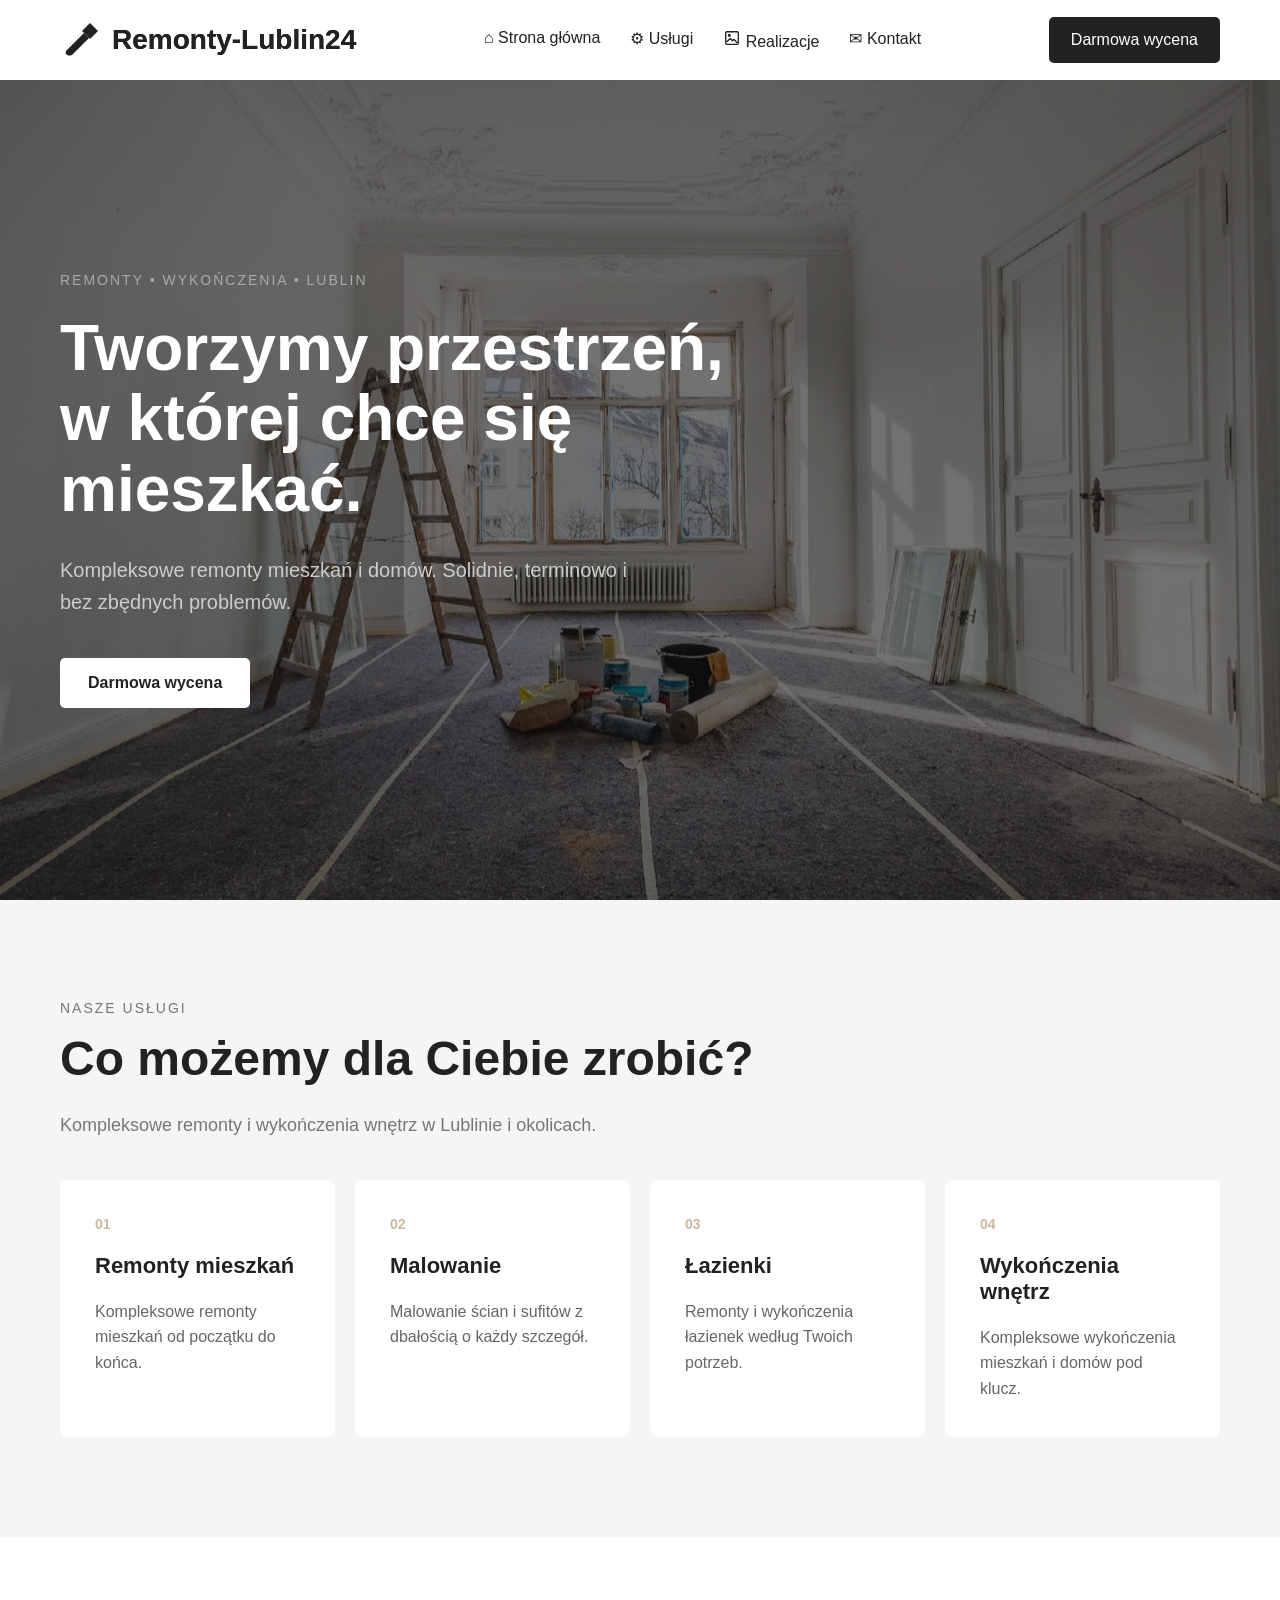
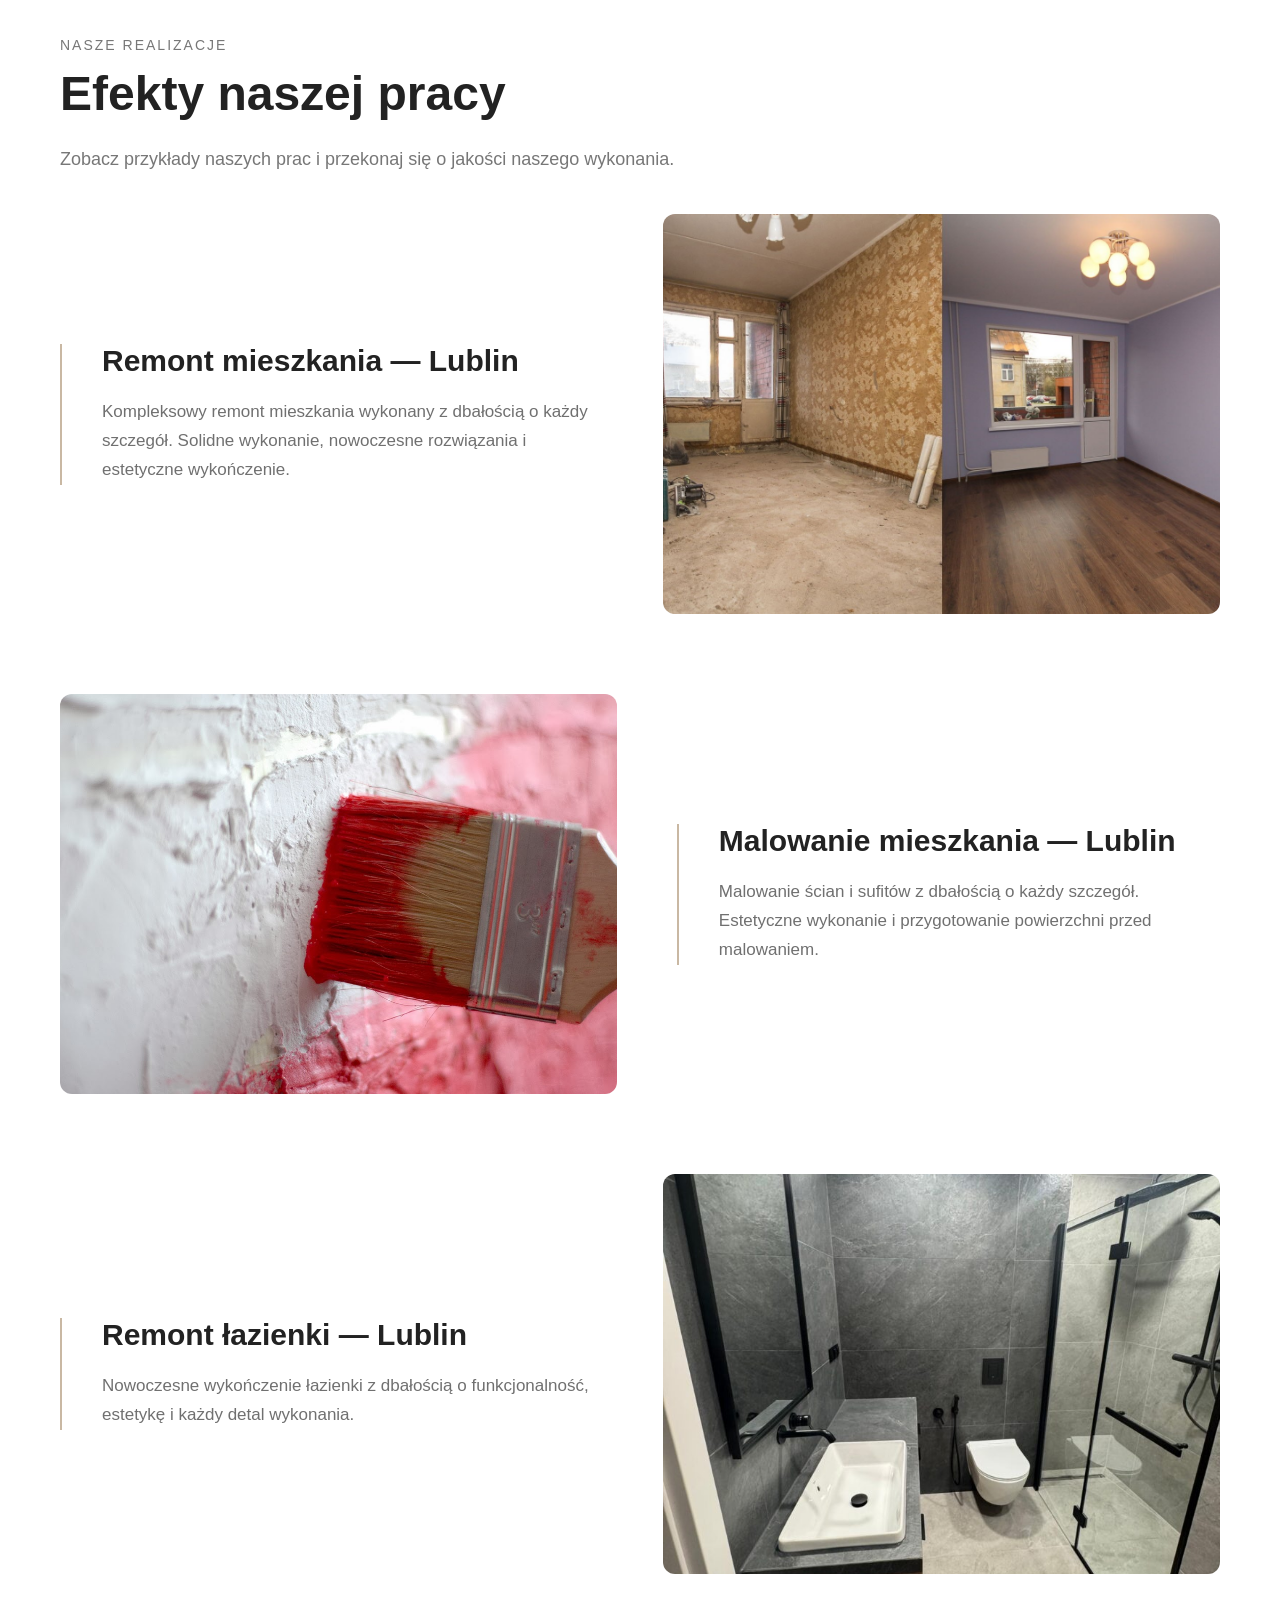
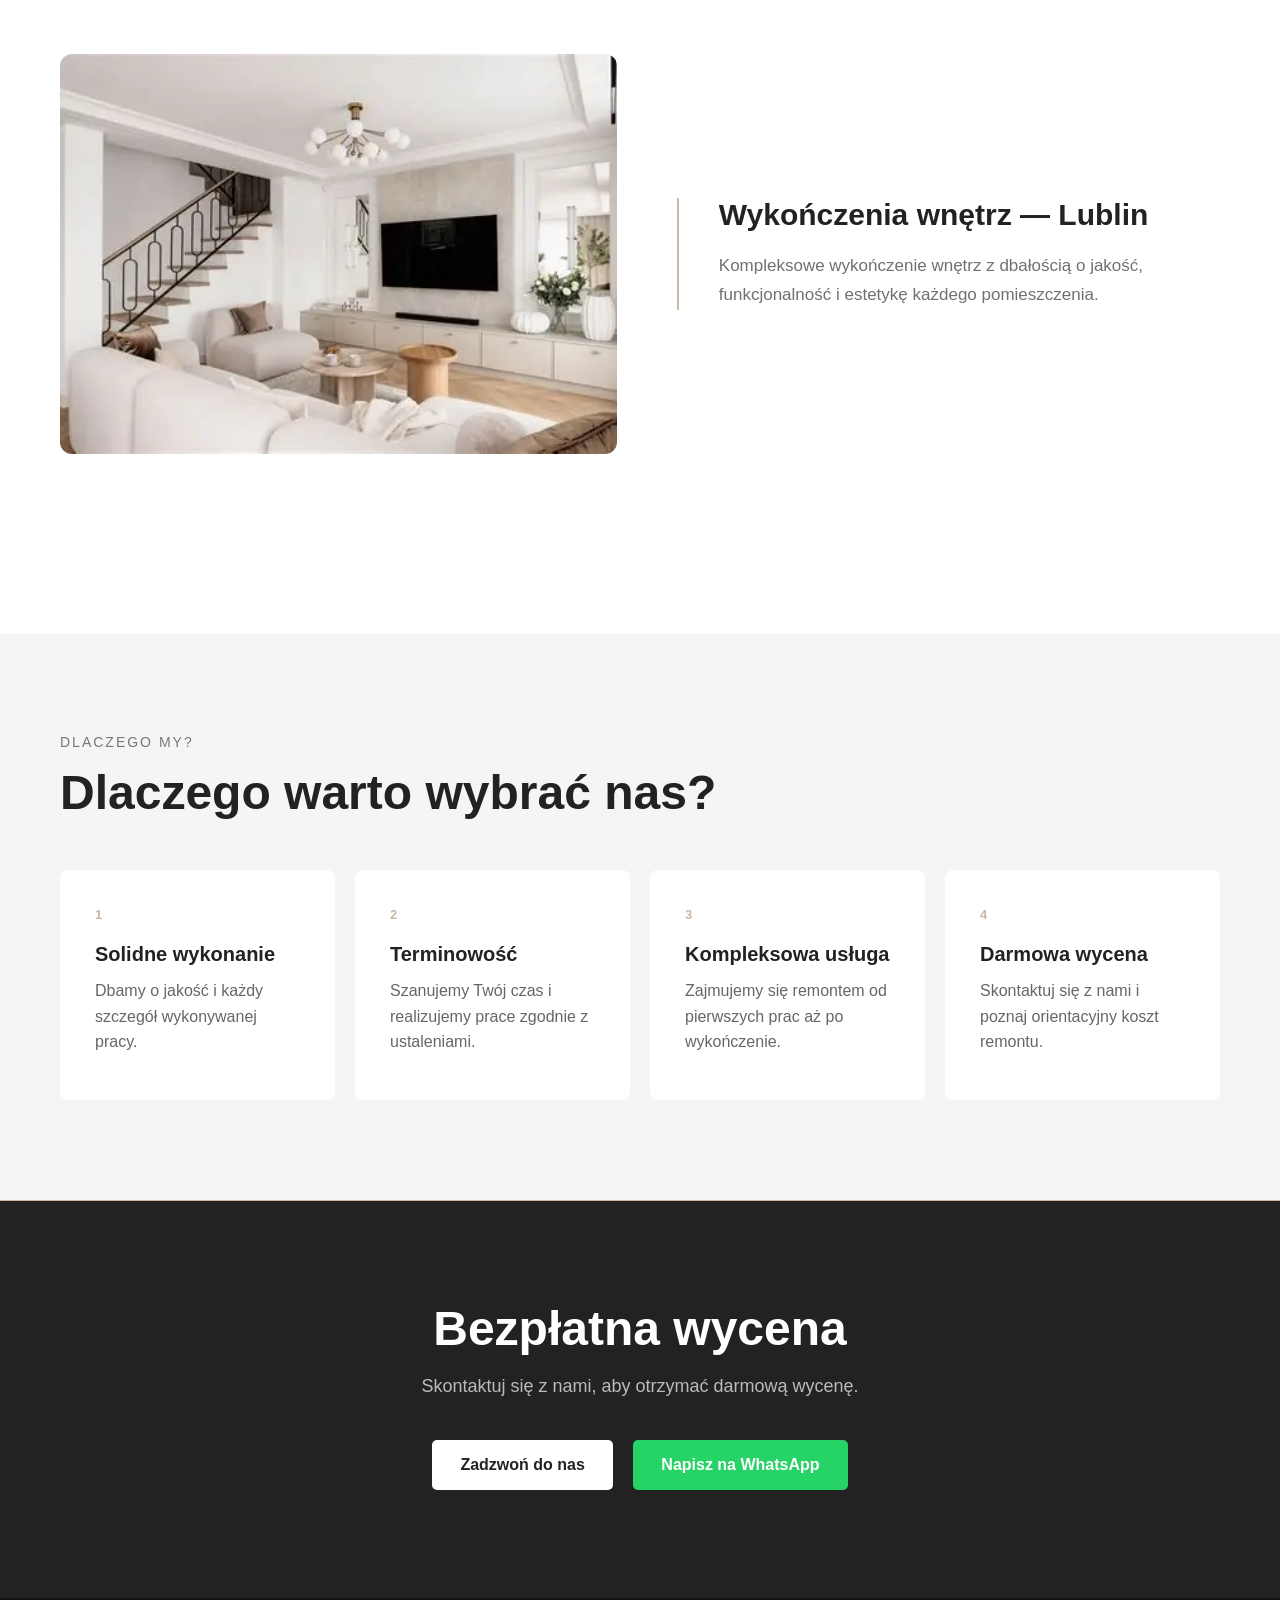
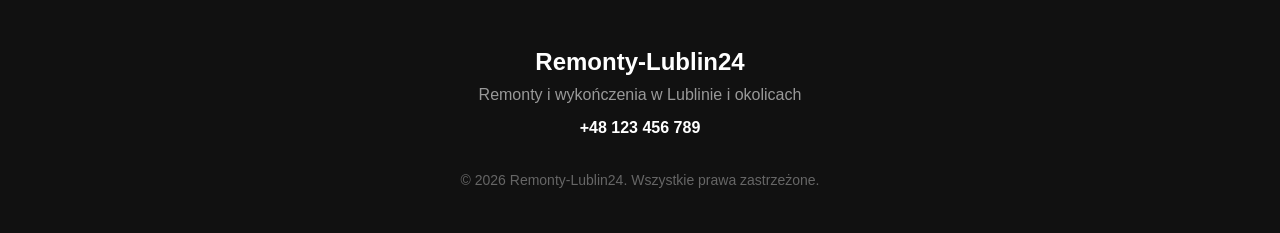
==== index.html @ 1bf41641 "Add files via upload" ====
<!DOCTYPE html>
<html lang="pl">
<head>
    <meta charset="UTF-8">
    <meta name="viewport" content="width=device-width, initial-scale=1.0">

    <title>Remonty-Lublin24 — Remonty i wykończenia w Lublinie</title>
    <link rel="stylesheet" href="style.css">
</head>

<body>

<header>
    <div class="logo">
    <span class="logo-icon">
    <div class="logo">
    <span class="logo-icon">
        <svg width="42" height="42" viewBox="0 0 42 42" fill="#222" aria-hidden="true">
            <path d="M8 30L24 14L29 19L13 35C11 37 8 37 6 35C5 34 6 31 8 30Z"/>
            <path d="M22 12L27 7C28 6 30 6 31 7L35 11C36 12 36 14 35 15L30 20L22 12Z"/>
            <path d="M27 7L35 15L38 12L30 4L27 7Z"/>
        </svg>
    </span>
    Remonty-Lublin24
</div>
    </span>
    Remonty-Lublin24
</div>

    <nav>
    <a href="#">
        <span>⌂</span>
        Strona główna
    </a>

    <a href="#uslugi">
        <span>⚙</span>
        Usługi
    </a>

    <a href="#realizacje">
        <span>
            <svg width="18" height="18" viewBox="0 0 20 20" fill="none" aria-hidden="true">
                <rect x="3" y="3" width="14" height="14" rx="1.5" stroke="#222" stroke-width="1.5"/>
                <circle cx="7" cy="7" r="1" stroke="#222" stroke-width="1.5"/>
                <path d="M4.5 14L8 10.5L10.5 13L12 11.5L15.5 15"
                    stroke="#222"
                    stroke-width="1.5"
                    stroke-linecap="round"
                    stroke-linejoin="round"/>
            </svg>
        </span>
        Realizacje
    </a>

    <a href="#kontakt">
        <span>✉</span>
        Kontakt
    </a>
</nav>

    <a href="#kontakt" class="button">Darmowa wycena</a>
</header>


<section class="hero">

    <div class="hero-content">

        <p class="hero-small">
            REMONTY • WYKOŃCZENIA • LUBLIN
        </p>

        <h1>
            Tworzymy przestrzeń,<br>
            w której chce się mieszkać.
        </h1>

        <p class="hero-text">
            Kompleksowe remonty mieszkań i domów.
            Solidnie, terminowo i bez zbędnych problemów.
        </p>

        <a href="#kontakt" class="hero-button">
            Darmowa wycena
        </a>

    </div>

</section>


<section id="uslugi">

    <p class="section-label">NASZE USŁUGI</p>

    <h2>Co możemy dla Ciebie zrobić?</h2>

    <p class="services-intro">
        Kompleksowe remonty i wykończenia wnętrz w Lublinie i okolicach.
    </p>

    <div class="services-grid">

        <div class="service-card">
            <span class="service-number">01</span>
            <h3>Remonty mieszkań</h3>
            <p>Kompleksowe remonty mieszkań od początku do końca.</p>
        </div>

        <div class="service-card">
    <span class="service-number">02</span>
    <h3>Malowanie</h3>
    <p>Malowanie ścian i sufitów z dbałością o każdy szczegół.</p>
</div>

        <div class="service-card">
            <span class="service-number">03</span>
            <h3>Łazienki</h3>
            <p>Remonty i wykończenia łazienek według Twoich potrzeb.</p>
        </div>

        <div class="service-card">
            <span class="service-number">04</span>
            <h3>Wykończenia wnętrz</h3>
            <p>Kompleksowe wykończenia mieszkań i domów pod klucz.</p>
        </div>

    </div>

</section>


<section id="realizacje">

    <p class="section-label">NASZE REALIZACJE</p>
    <h2>Efekty naszej pracy</h2>

    <p class="realizacje-intro">
        Zobacz przykłady naszych prac i przekonaj się o jakości naszego wykonania.
    </p>


   <div class="realizacja-item">

    <div class="realizacja-info">
        <h3>Remont mieszkania — Lublin</h3>
        <p>
            Kompleksowy remont mieszkania wykonany z dbałością o każdy szczegół.
            Solidne wykonanie, nowoczesne rozwiązania i estetyczne wykończenie.
        </p>
    </div>

    <img src="realizacja1.jpg" alt="Remont mieszkania">

</div>

<div class="realizacja-item">

    <div class="realizacja-info">
        <h3>Malowanie mieszkania — Lublin</h3>
        <p>
            Malowanie ścian i sufitów z dbałością o każdy szczegół.
            Estetyczne wykonanie i przygotowanie powierzchni przed malowaniem.
        </p>
    </div>

    <img src="malowanie.jpg" alt="Malowanie — Lublin">

</div>

    <div class="realizacja-item">

        <div class="realizacja-info">

            <h3>Remont łazienki — Lublin</h3>

            <p>
                Nowoczesne wykończenie łazienki z dbałością o funkcjonalność,
                estetykę i każdy detal wykonania.
            </p>

        </div>

        <img src="wanna.jpg" alt="Remont łazienki">

    </div>
    <div class="realizacja-item">

    <img src="wnetrz.jpg" alt="Wykończenie wnętrza">

    <div class="realizacja-info">

        <h3>Wykończenia wnętrz — Lublin</h3>

        <p>
            Kompleksowe wykończenie wnętrz z dbałością o jakość,
            funkcjonalność i estetykę każdego pomieszczenia.
        </p>

    </div>

</div>

</section>


<section id="dlaczego">

    <p class="section-label">DLACZEGO MY?</p>

    <h2>Dlaczego warto wybrać nas?</h2>

    <div class="why-grid">

        <div class="why-card">
            <span>1</span>
            <h3>Solidne wykonanie</h3>
            <p>Dbamy o jakość i każdy szczegół wykonywanej pracy.</p>
        </div>

        <div class="why-card">
            <span>2</span>
            <h3>Terminowość</h3>
            <p>Szanujemy Twój czas i realizujemy prace zgodnie z ustaleniami.</p>
        </div>

        <div class="why-card">
            <span>3</span>
            <h3>Kompleksowa usługa</h3>
            <p>Zajmujemy się remontem od pierwszych prac aż po wykończenie.</p>
        </div>

        <div class="why-card">
            <span>4</span>
            <h3>Darmowa wycena</h3>
            <p>Skontaktuj się z nami i poznaj orientacyjny koszt remontu.</p>
        </div>

    </div>

</section>


<section id="kontakt">

    <h2>Bezpłatna wycena</h2>

    <p>
        Skontaktuj się z nami, aby otrzymać darmową wycenę.
    </p>

    <a href="tel:+48123456789">
        Zadzwoń do nas
    </a>

    <a href="https://wa.me/48123456789" target="_blank">
        Napisz na WhatsApp
    </a>

</section>


<footer>

    <div class="footer-logo">Remonty-Lublin24</div>

    <p>Remonty i wykończenia w Lublinie i okolicach</p>

    <a href="tel:+48123456789">
        +48 123 456 789
    </a>

    <p class="footer-copy">
        © 2026 Remonty-Lublin24. Wszystkie prawa zastrzeżone.
    </p>

</footer>

</body>
</html>
---- style.css ----
* {
    margin: 0;
    padding: 0;
    box-sizing: border-box;
}

body {
    font-family: Arial, sans-serif;
    background-color: #f5f5f5;
    color: #222;
}

header {
    height: 80px;
    background-color: #ffffff;
    display: flex;
    align-items: center;
    justify-content: space-between;
    padding: 0 60px;
}

.logo {
    font-size: 28px;
    font-weight: bold;
}

nav {
    display: flex;
    gap: 30px;
}

nav a {
    text-decoration: none;
    color: #222;
    font-size: 16px;
}

.button {
    background-color: #222;
    color: white;
    padding: 14px 22px;
    text-decoration: none;
    border-radius: 5px;
}
.hero {
    min-height: calc(100vh - 80px);
    display: flex;
    align-items: center;
    padding: 80px 60px;
    color: white;

    background-image: linear-gradient(
        rgba(0, 0, 0, 0.55),
        rgba(0, 0, 0, 0.55)
    ), url("hero.jpg");

    background-size: cover;
    background-position: center;

}

.hero-content {
    max-width: 800px;
}

.hero-small {
    font-size: 14px;
    letter-spacing: 2px;
    margin-bottom: 25px;
    color: #aaa;
}

.hero h1 {
    font-size: 64px;
    line-height: 1.1;
    margin-bottom: 30px;
}

.hero-text {
    font-size: 20px;
    line-height: 1.6;
    color: #ccc;
    max-width: 600px;
    margin-bottom: 40px;
}

.hero-button {
    display: inline-block;
    background-color: white;
    color: #222;
    padding: 16px 28px;
    text-decoration: none;
    font-weight: bold;
    border-radius: 5px;
}
.services {
    padding: 100px 60px;
    background-color: #f5f5f5;
}

.section-title {
    max-width: 700px;
    margin-bottom: 50px;
}

.section-title p {
    font-size: 14px;
    letter-spacing: 2px;
    margin-bottom: 15px;
    color: #777;
}

.section-title h2 {
    font-size: 48px;
    margin: 0;
    color: #222;
}


.services-grid {
    display: grid;
    grid-template-columns: repeat(4, 1fr);
    gap: 20px;
}

.service-card {
    background-color: white;
    padding: 35px;
    min-height: 230px;
    border-radius: 8px;
}

.service-card h3 {
    font-size: 22px;
    margin-bottom: 20px;
}

.service-card p {
    color: #666;
    line-height: 1.6;
}
.service-card {
    transition: 0.3s;
}

.service-card:hover {
    transform: translateY(-8px);
    box-shadow: 0 15px 30px rgba(0, 0, 0, 0.12);
}

#realizacje {
    padding: 100px 60px;
    background-color: #ffffff;
}

#realizacje h2 {
    font-size: 48px;
    line-height: 1.1;
    margin-bottom: 25px;
}

#realizacje .section-label {
    margin-bottom: 15px;
}

.realizacje-intro {
    font-size: 18px;
    line-height: 1.6;
    color: #777;
    max-width: 650px;
    margin-bottom: 40px;
}

.realizacja-item {
    display: flex;
    align-items: center;
    gap: 60px;
    margin-bottom: 80px;
}

.realizacja-item img {
    width: 48%;
    height: 400px;
    object-fit: cover;
    border-radius: 12px;
    flex-shrink: 0;
}

.realizacja-info {
    flex: 1;
    border-left: 2px solid #c9b8a3;
    padding-left: 40px;
}

.realizacja-info h3 {
    color: #222;
    font-size: 30px;
    margin-bottom: 20px;
}

.realizacja-info p {
    color: #707070;
    font-size: 17px;
    line-height: 1.7;
}

.realizacja-item img {
    transition: 0.4s;
}

.realizacja-item img:hover {
    transform: scale(1.02);
}
.realizacja-item:nth-of-type(2) {
    flex-direction: row-reverse;
}

@media (max-width: 768px) {

    #realizacje {
        padding: 60px 25px;
    }

    .realizacja-item {
        flex-direction: column;
        gap: 30px;
    }

    .realizacja-item img {
        width: 100%;
        height: auto;
    }

    .realizacja-info {
        border-left: none;
        padding-left: 0;
    }
}

#kontakt a[href^="tel"] {
    background-color: white;
    color: #222;
}
footer {
    padding: 50px 60px 30px;
    background-color: #111;
    color: white;
    text-align: center;
}

.footer-logo {
    font-size: 24px;
    font-weight: bold;
    margin-bottom: 10px;
}

footer p {
    color: #999;
    margin-bottom: 15px;
}

footer a {
    color: white;
    text-decoration: none;
    font-weight: bold;
}

.footer-copy {
    margin-top: 35px;
    font-size: 14px;
    color: #666;
}
#kontakt a {
    margin-right: 10px;
}

@media (max-width: 768px) {
    #kontakt a {
        display: block;
        width: fit-content;
        margin-right: 0;
        margin-bottom: 12px;
    }
}
#dlaczego {
    padding: 100px 60px;
    background-color: #f5f5f5;
}

#dlaczego h2 {
    font-size: 48px;
    margin-bottom: 50px;
}

.why-grid {
    display: grid;
    grid-template-columns: repeat(4, 1fr);
    gap: 20px;
}

.why-card {
    background-color: white;
    padding: 35px;
    min-height: 220px;
    border-radius: 8px;
}
#kontakt {
    padding: 100px 60px;
    background-color: #222;
    color: white;
    text-align: center;
}

#kontakt h2 {
    font-size: 48px;
    margin-bottom: 20px;
}

#kontakt p {
    color: #bbb;
    font-size: 18px;
    margin-bottom: 35px;
}

#kontakt a {
    display: inline-block;
    padding: 16px 28px;
    margin: 5px;
    border-radius: 5px;
    text-decoration: none;
    font-weight: bold;
}

#kontakt a[href^="tel"] {
    background-color: white;
    color: #222;
}

#kontakt a[href^="https://wa.me"] {
    background-color: #25D366;
    color: white;
}
#kontakt {
    border-top: 1px solid #c9b8a3;
}

#kontakt a {
    margin: 8px;
}
.why-card span {
    display: inline-block;
    font-size: 13px;
    color: #c9b8a3;
    letter-spacing: 1px;
    font-weight: bold;
}

.why-card h3 {
    font-size: 20px;
    margin: 20px 0 12px;
}

.why-card p {
    color: #666;
    line-height: 1.6;
}
.why-card {
    transition: transform 0.3s ease, box-shadow 0.3s ease;
}

.why-card:hover {
    transform: translateY(-5px);
    box-shadow: 0 10px 25px rgba(0, 0, 0, 0.08);
}
.why-card {
    min-height: 230px;
}
#uslugi {
    padding: 100px 60px;
    background-color: #f5f5f5;
}

#uslugi h2 {
    font-size: 48px;
    margin-bottom: 25px;
}

.section-label {
    font-size: 14px;
    letter-spacing: 2px;
    color: #777;
    margin-bottom: 15px;
}

.services-intro {
    font-size: 18px;
    line-height: 1.6;
    color: #777;
    max-width: 650px;
    margin-bottom: 40px;
}

.services-grid {
    display: grid;
    grid-template-columns: repeat(4, 1fr);
    gap: 20px;
}

.service-card {
    background-color: white;
    padding: 35px;
    min-height: 230px;
    border-radius: 8px;
    transition: 0.3s;
}

.service-card:hover {
    transform: translateY(-8px);
    box-shadow: 0 15px 30px rgba(0, 0, 0, 0.12);
}

.service-number {
    font-size: 14px;
    color: #c9b8a3;
    font-weight: bold;
}

.service-card h3 {
    font-size: 22px;
    margin: 20px 0;
}

.service-card p {
    color: #666;
    line-height: 1.6;
}
@media (max-width: 768px) {
    #uslugi {
        padding: 70px 25px;
    }

    #uslugi h2 {
        font-size: 36px;
    }

    .services-grid {
        grid-template-columns: 1fr;
        gap: 15px;
    }

    .service-card {
        min-height: auto;
        padding: 30px 25px;
    }
}
@media (max-width: 768px) {
    #dlaczego {
        padding: 70px 25px;
    }

    #dlaczego h2 {
        font-size: 36px;
    }

    .why-grid {
        grid-template-columns: 1fr;
        gap: 15px;
    }

    .why-card {
        min-height: auto;
        padding: 30px 25px;
    }
}
@media (max-width: 768px) {
    #realizacje {
        padding: 60px 25px;
    }

    #realizacje h2 {
        font-size: 36px;
    }

    .realizacje-intro {
        font-size: 16px;
    }

    .realizacja-item {
        flex-direction: column;
        gap: 30px;
        margin-bottom: 60px;
    }

    .realizacja-item img {
        width: 100%;
        height: auto;
    }

    .realizacja-info {
        border-left: none;
        padding-left: 0;
    }

    .realizacja-info h3 {
        font-size: 26px;
    }
}
@media (max-width: 768px) {
    header {
        height: auto;
        min-height: 80px;
        padding: 20px 25px;
        flex-wrap: wrap;
        gap: 15px;
    }

    .logo {
        font-size: 22px;
    }

    nav {
        width: 100%;
        justify-content: center;
        flex-wrap: wrap;
        gap: 18px;
    }

    nav a {
        font-size: 15px;
    }

    header .button {
        display: none;
    }
}
@media (max-width: 768px) {
    .hero {
        min-height: 600px;
        padding: 60px 25px;
    }

    .hero h1 {
        font-size: 42px;
        line-height: 1.1;
    }

    .hero-text {
        font-size: 17px;
    }

    .hero-content {
        max-width: 100%;
    }
}
.logo {
    display: flex;
    align-items: center;
    gap: 10px;
}
.logo {
    display: flex;
    align-items: center;
    gap: 10px;
}
.logo {
    display: flex;
    align-items: center;
    gap: 10px;
    white-space: nowrap;
}

.logo-icon {
    width: 42px !important;
    height: 42px !important;
    flex-shrink: 0;
    display: block;
}
.service-card img {
    width: 100%;
    height: 180px;
    object-fit: cover;
    display: block;
    margin-bottom: 25px;
    border-radius: 6px;
}
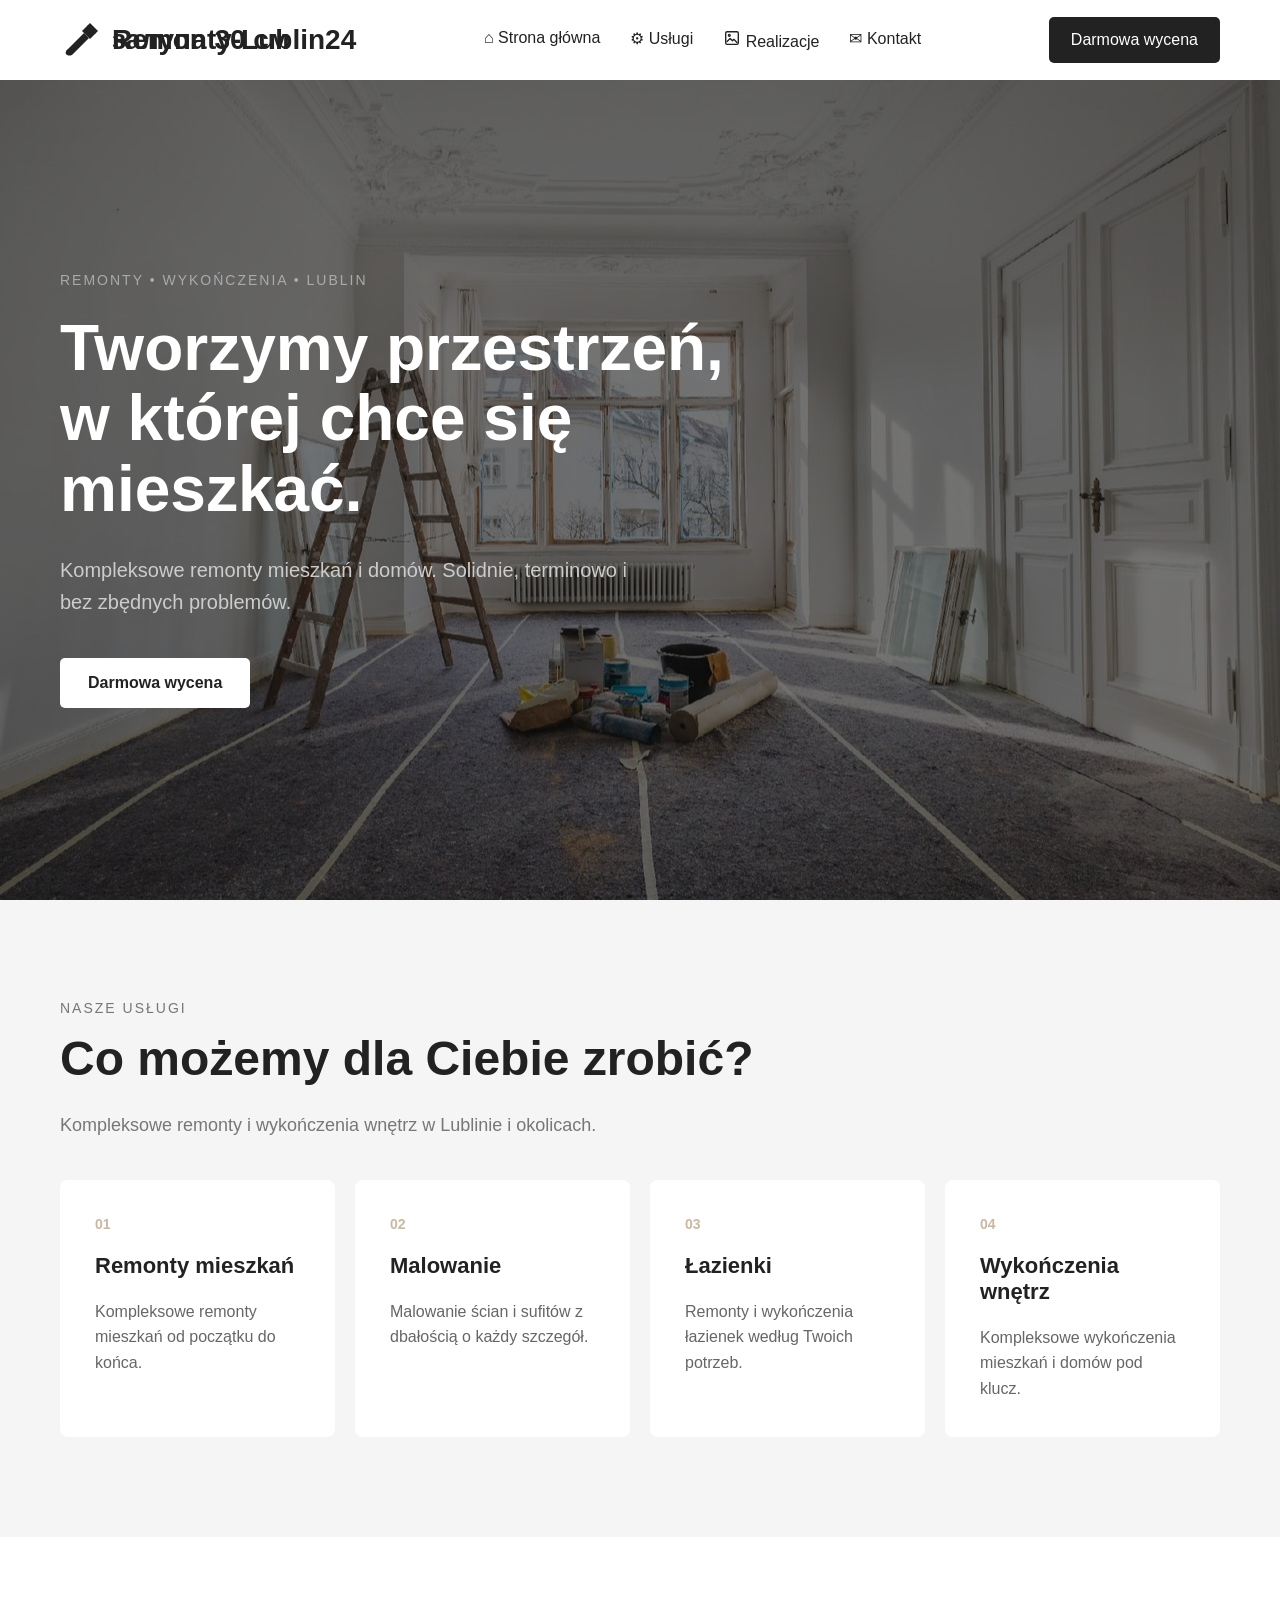
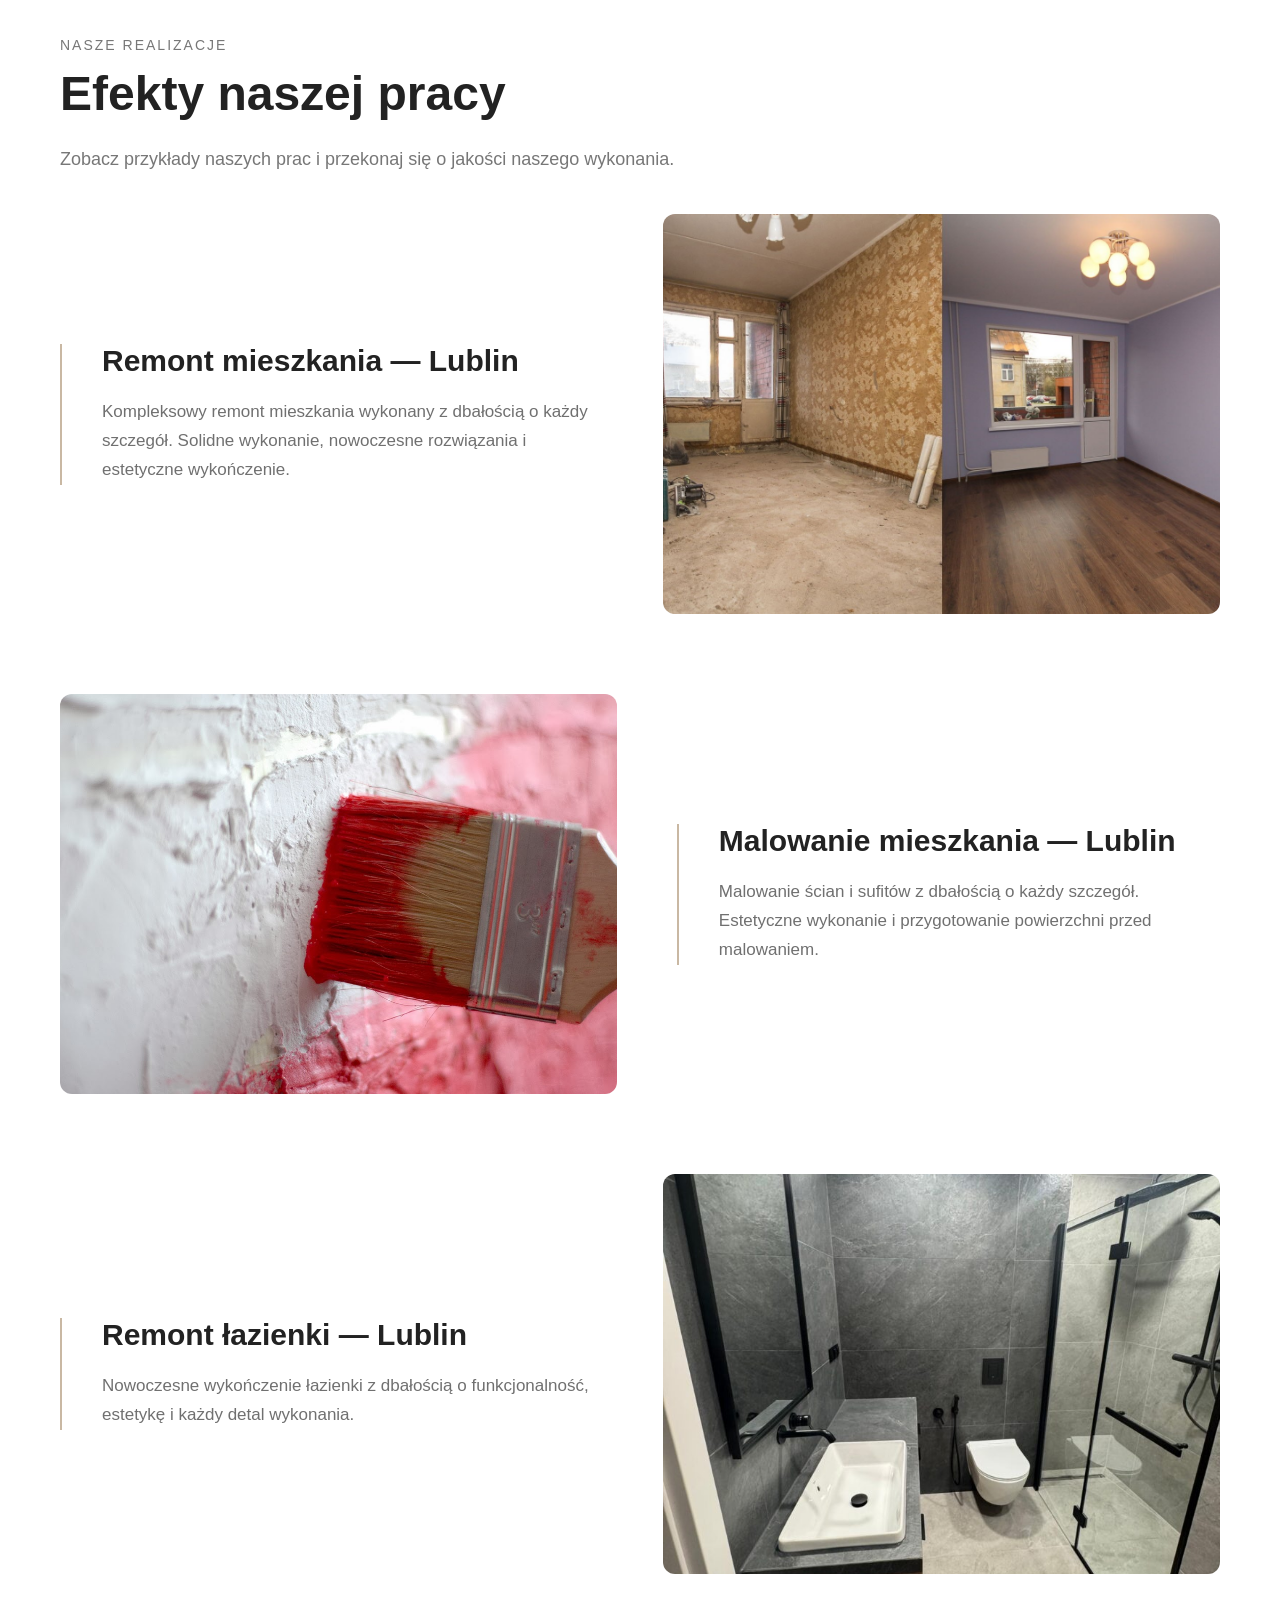
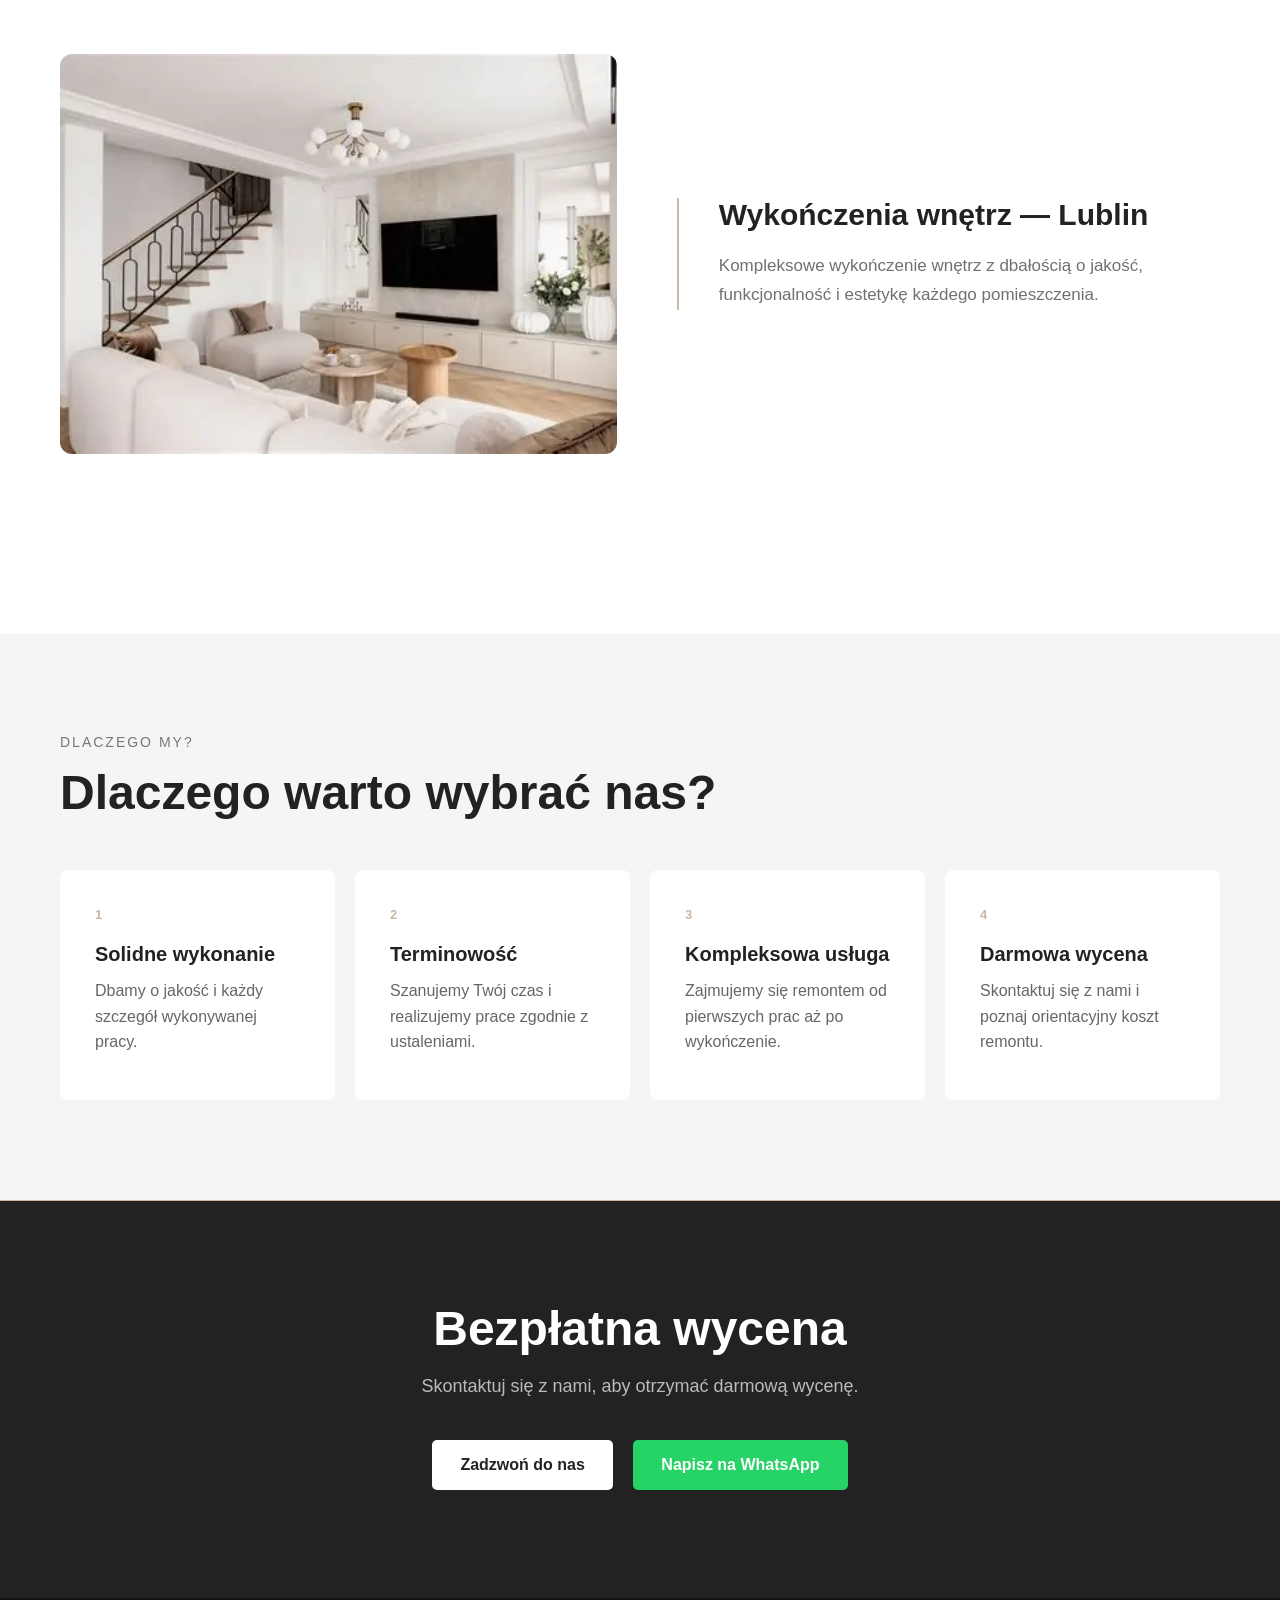
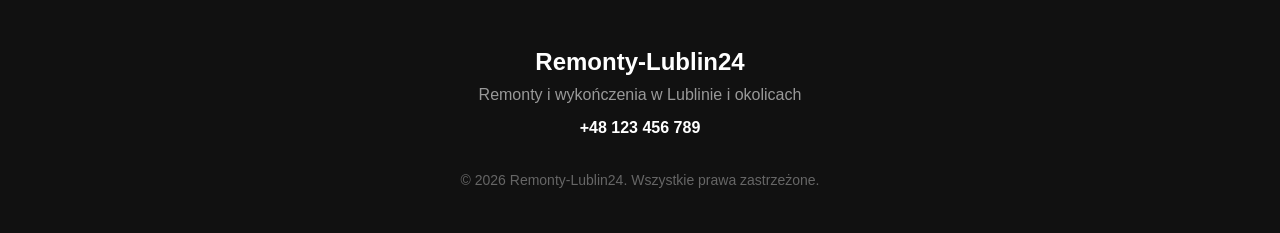
==== commit 01c72d1f: "Fix HTML structure and content updates" ====
--- a/index.html
+++ b/index.html
@@ -4,7 +4,7 @@
     <meta charset="UTF-8">
     <meta name="viewport" content="width=device-width, initial-scale=1.0">
 
-    <title>Remonty-Lublin24 — Remonty i wykończenia w Lublinie</title>
+    <title>Remont-Lublin24</title>
     <link rel="stylesheet" href="style.css">
 </head>
 
@@ -21,7 +21,7 @@
             <path d="M27 7L35 15L38 12L30 4L27 7Z"/>
         </svg>
     </span>
-    Remonty-Lublin24
+    залупа 30 см
 </div>
     </span>
     Remonty-Lublin24
@@ -278,4 +278,4 @@
 </footer>
 
 </body>
-</html>+</html>
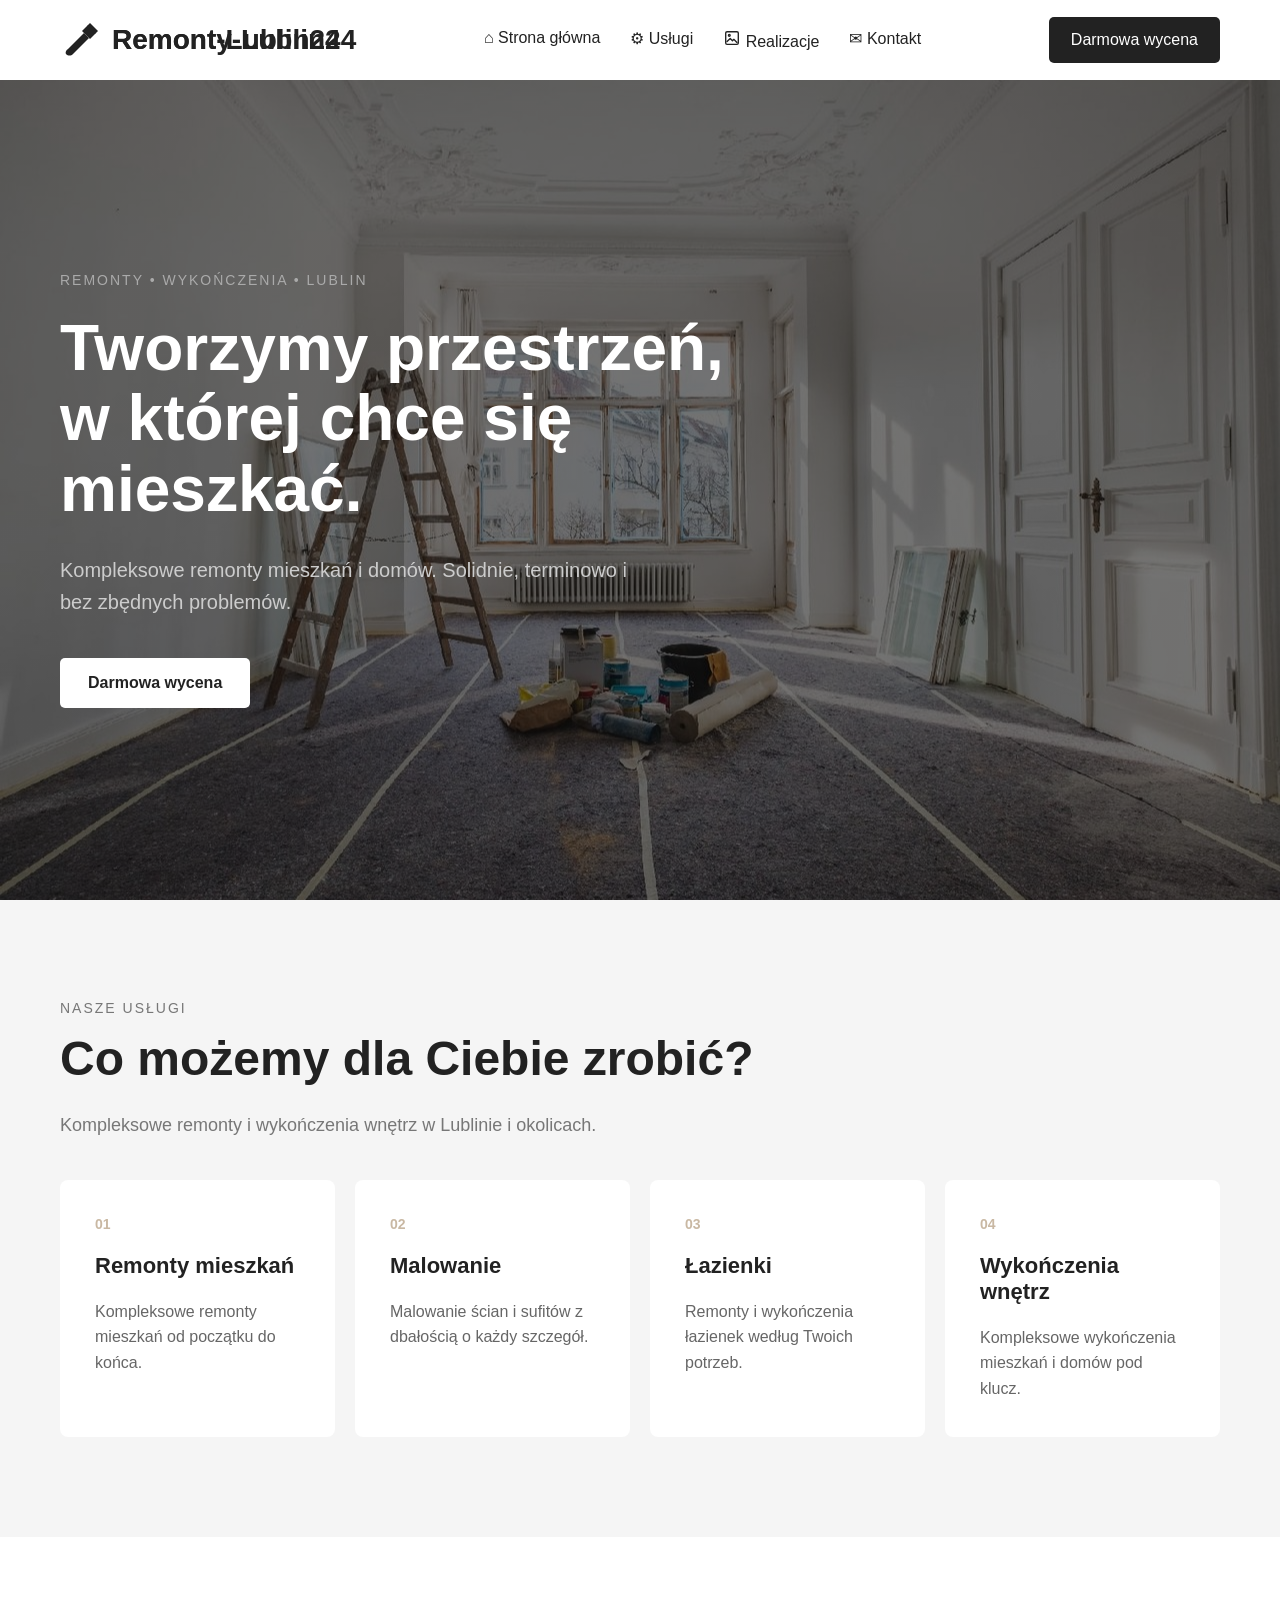
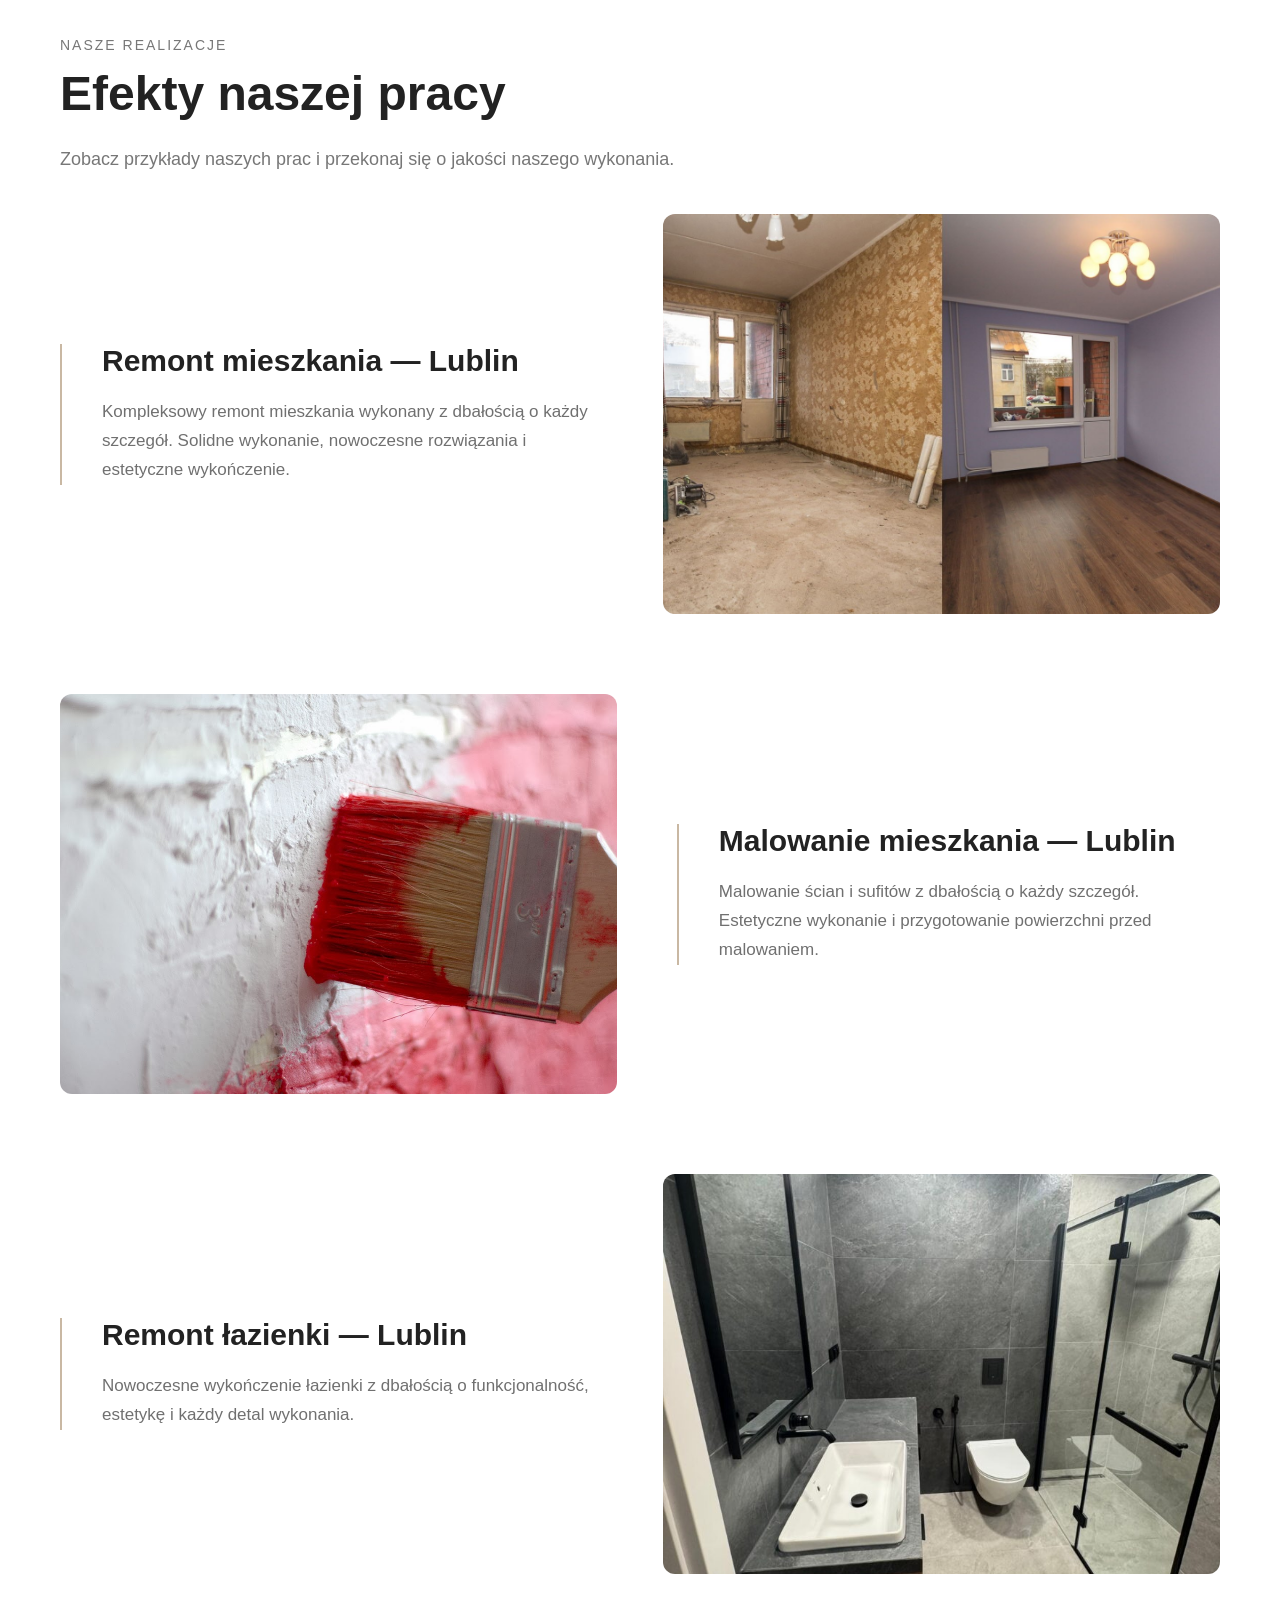
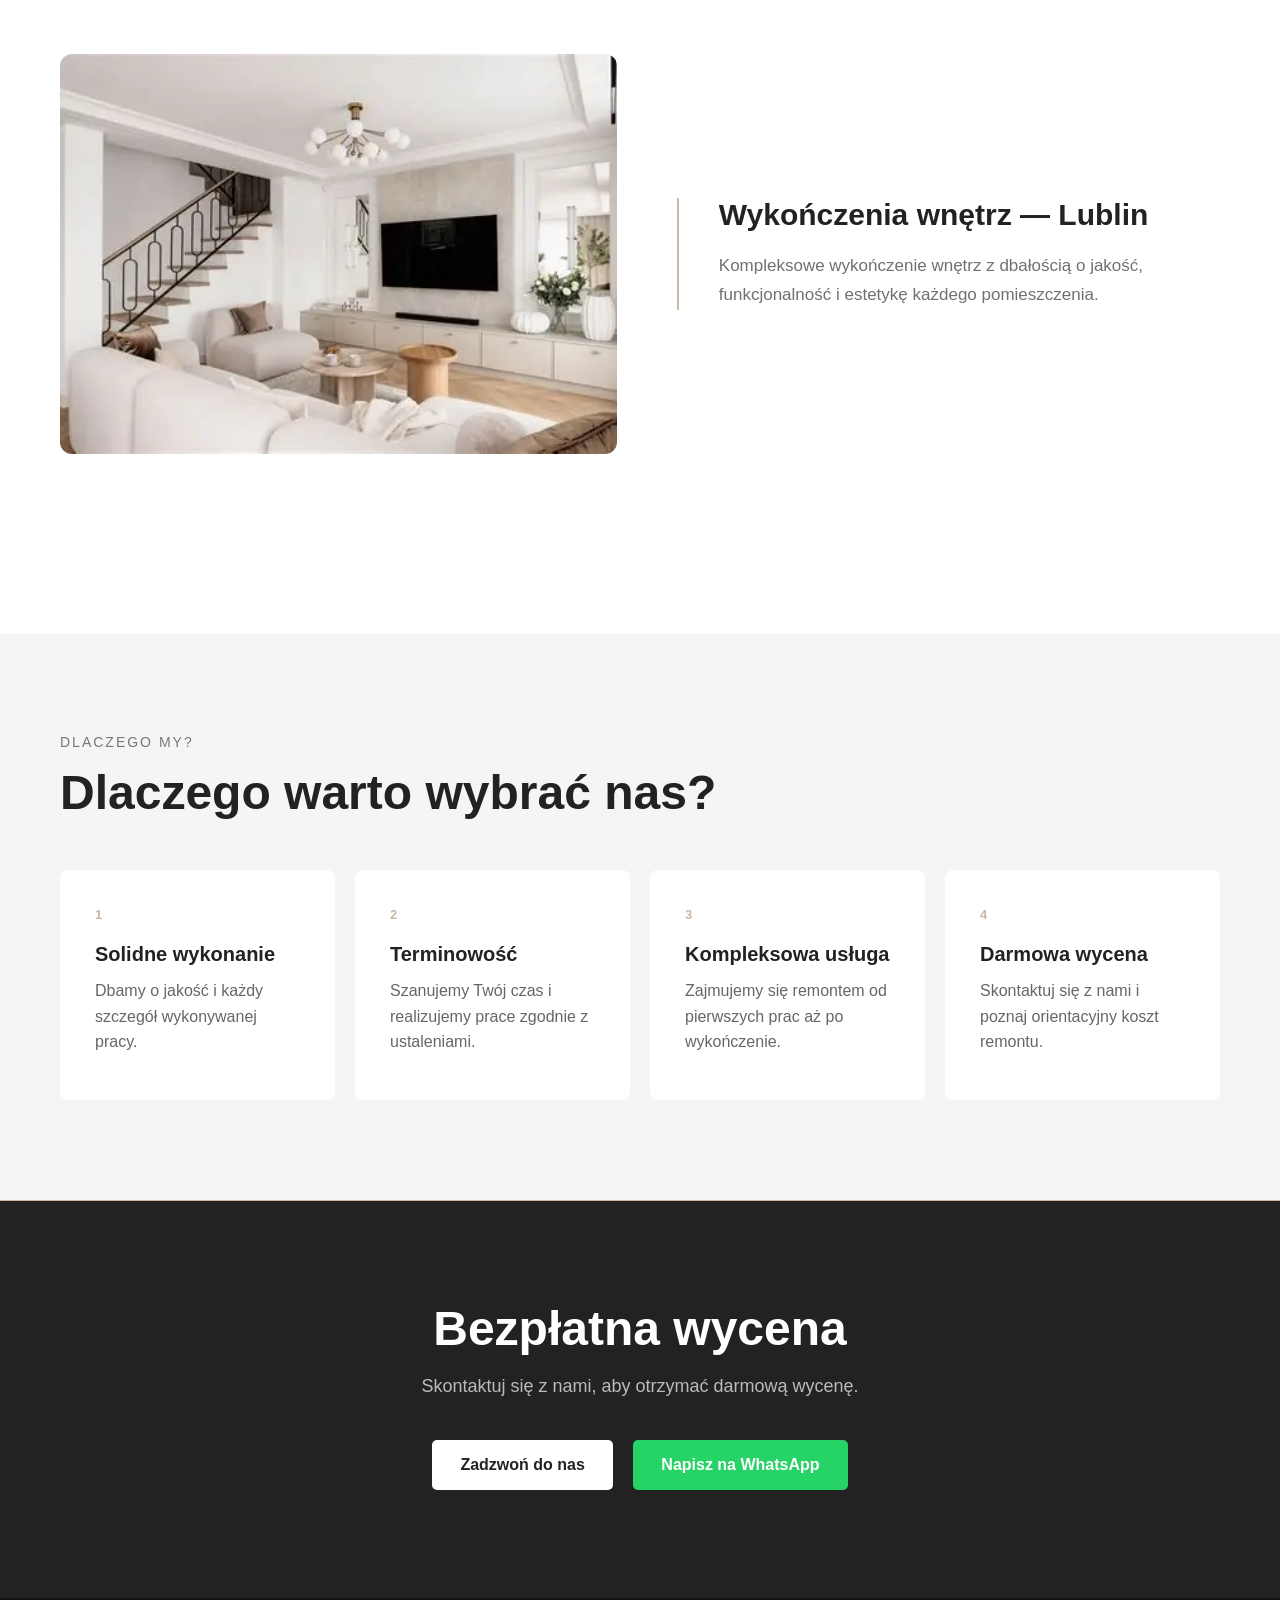
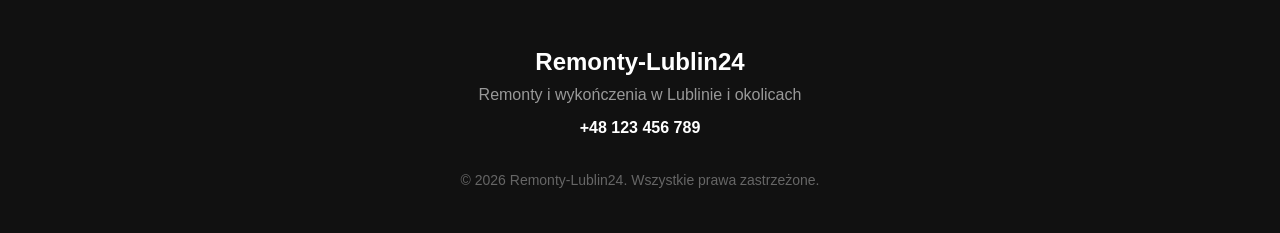
==== commit 5123219d: "Fix HTML formatting and structure" ====
--- a/index.html
+++ b/index.html
@@ -21,7 +21,7 @@
             <path d="M27 7L35 15L38 12L30 4L27 7Z"/>
         </svg>
     </span>
-    залупа 30 см
+    Remont-Lublin24
 </div>
     </span>
     Remonty-Lublin24
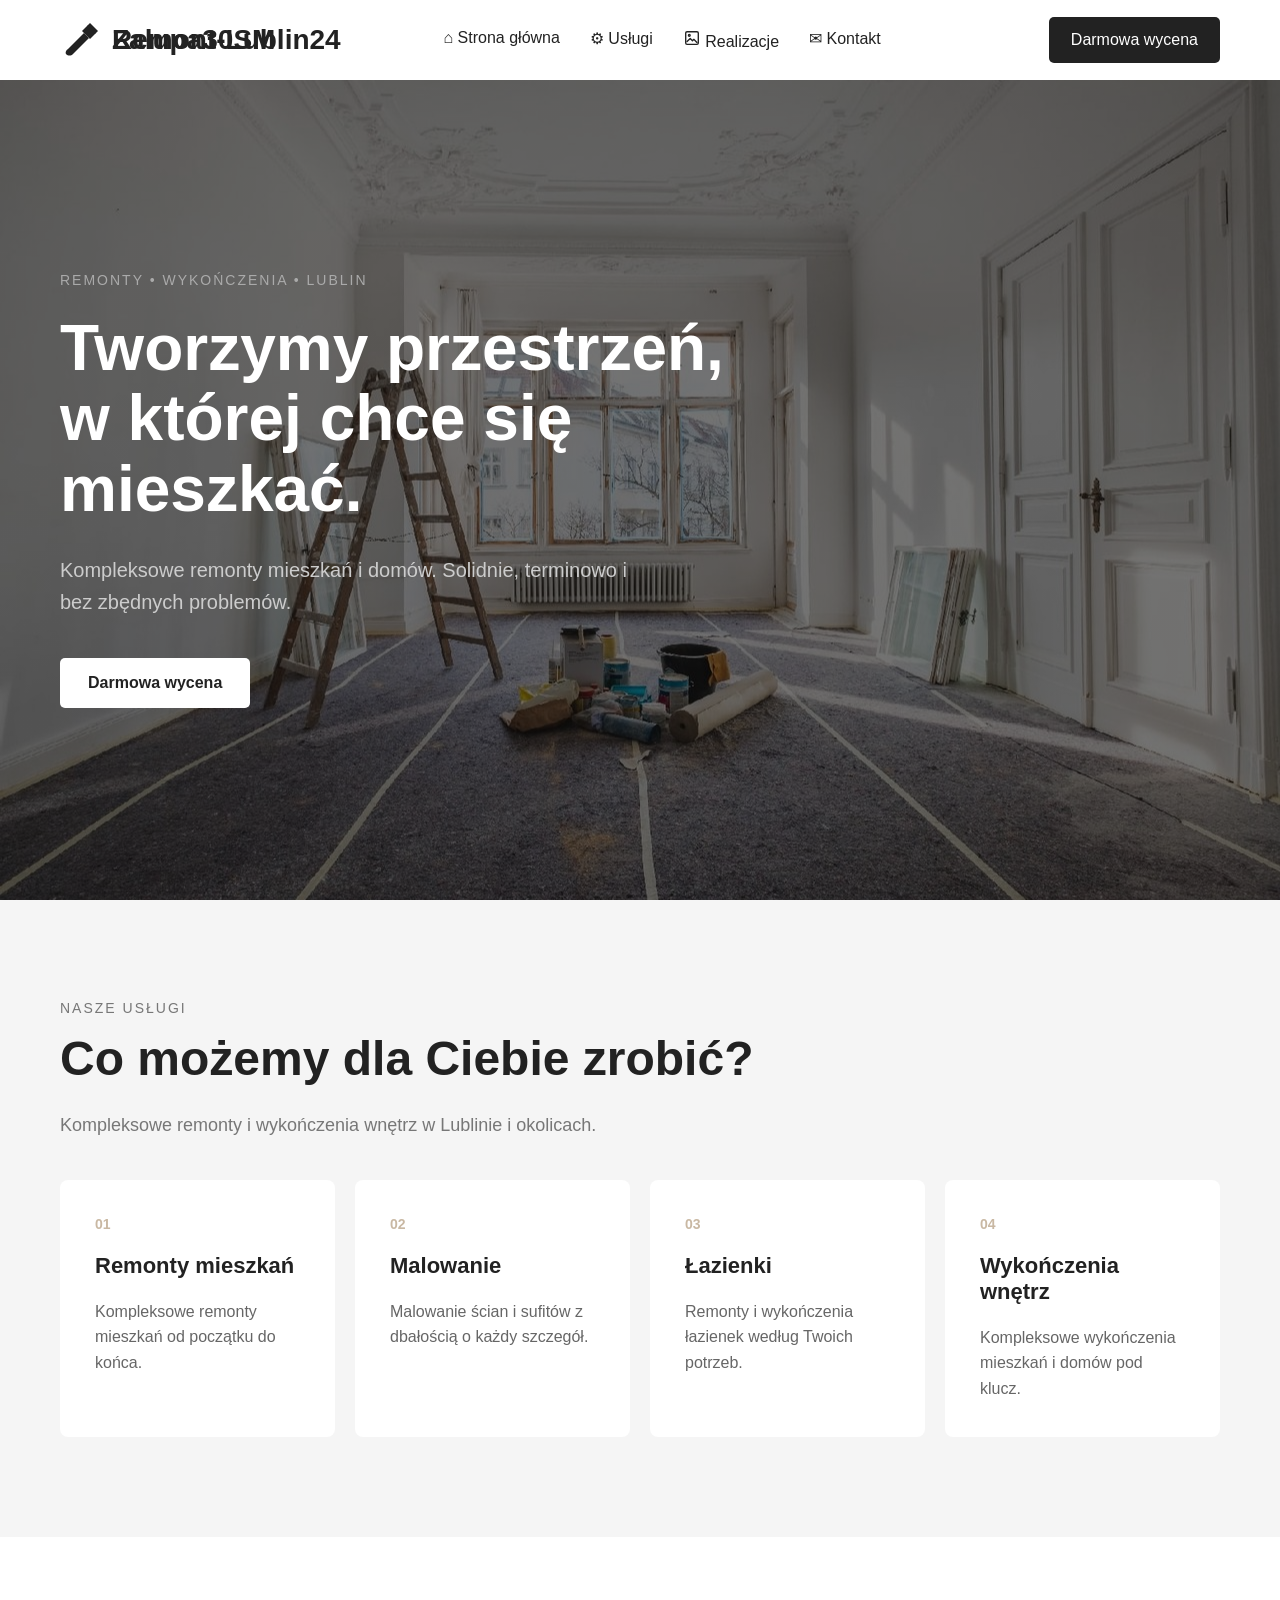
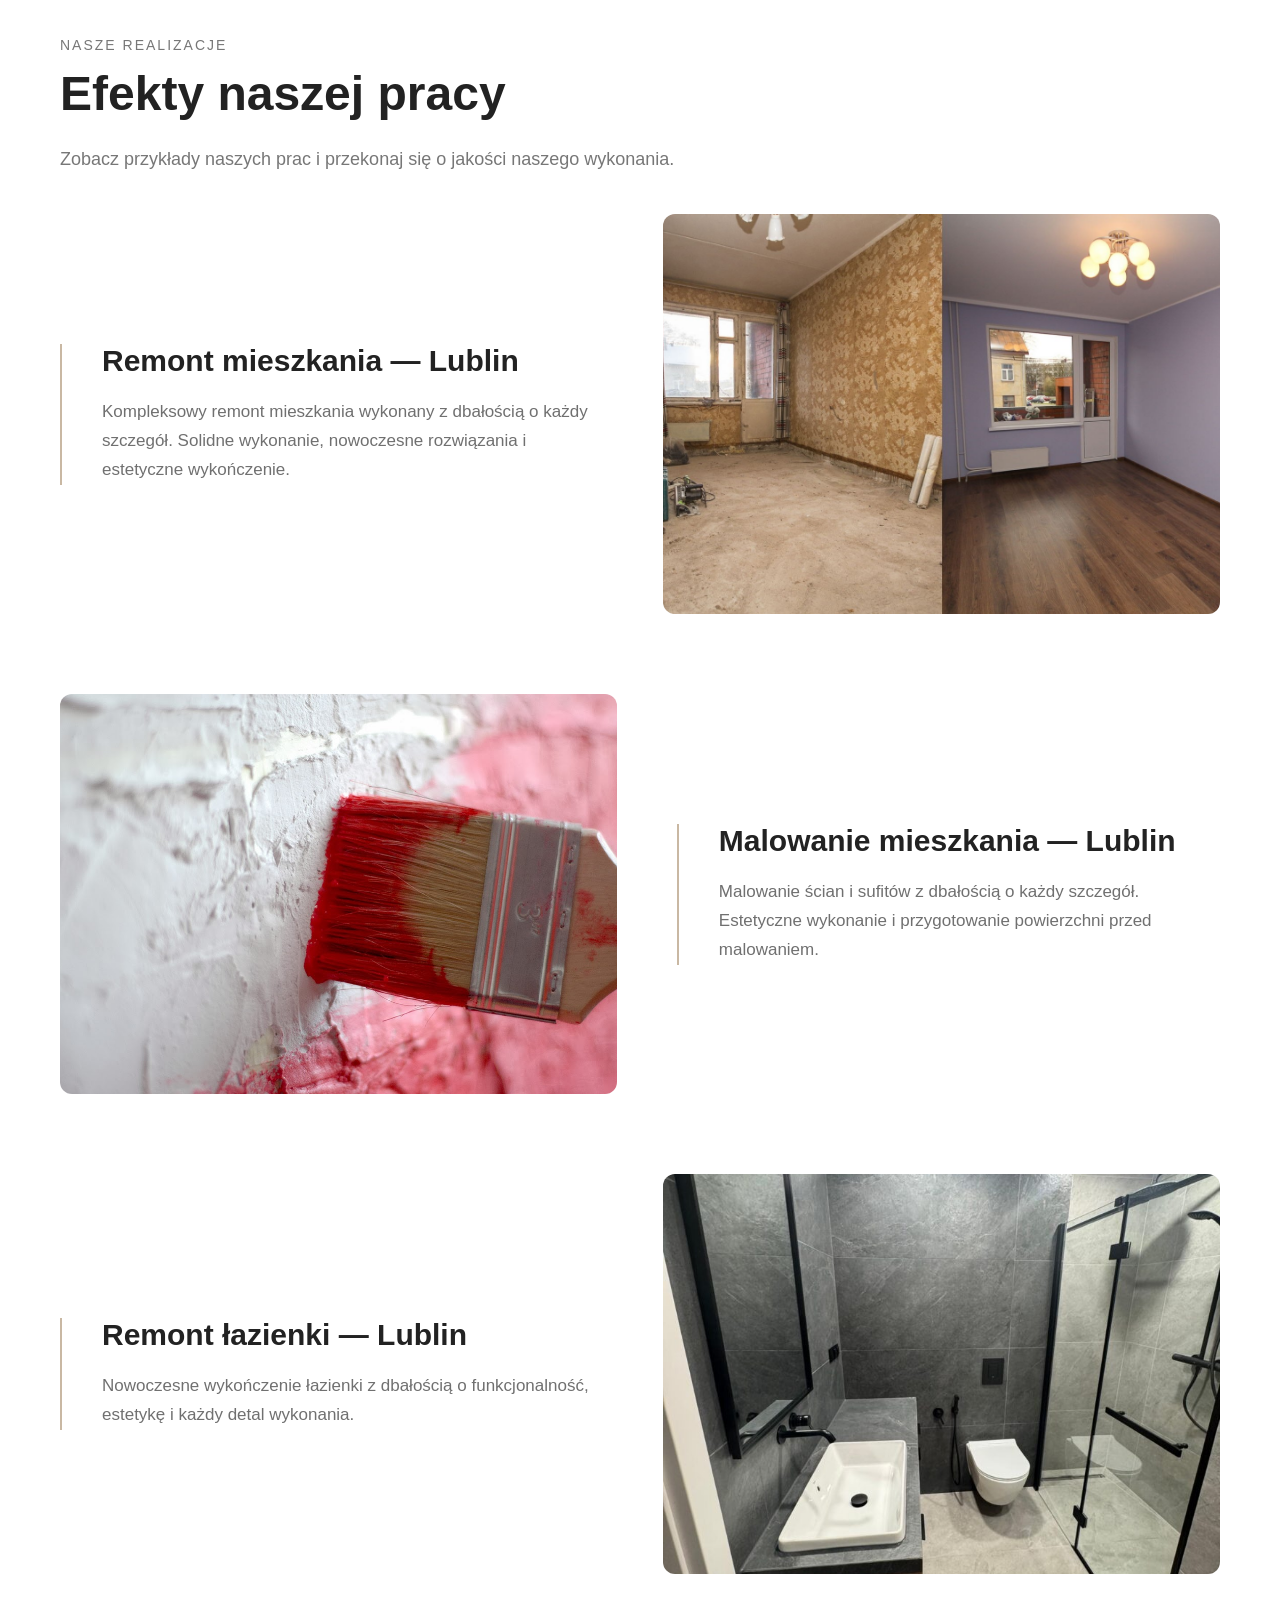
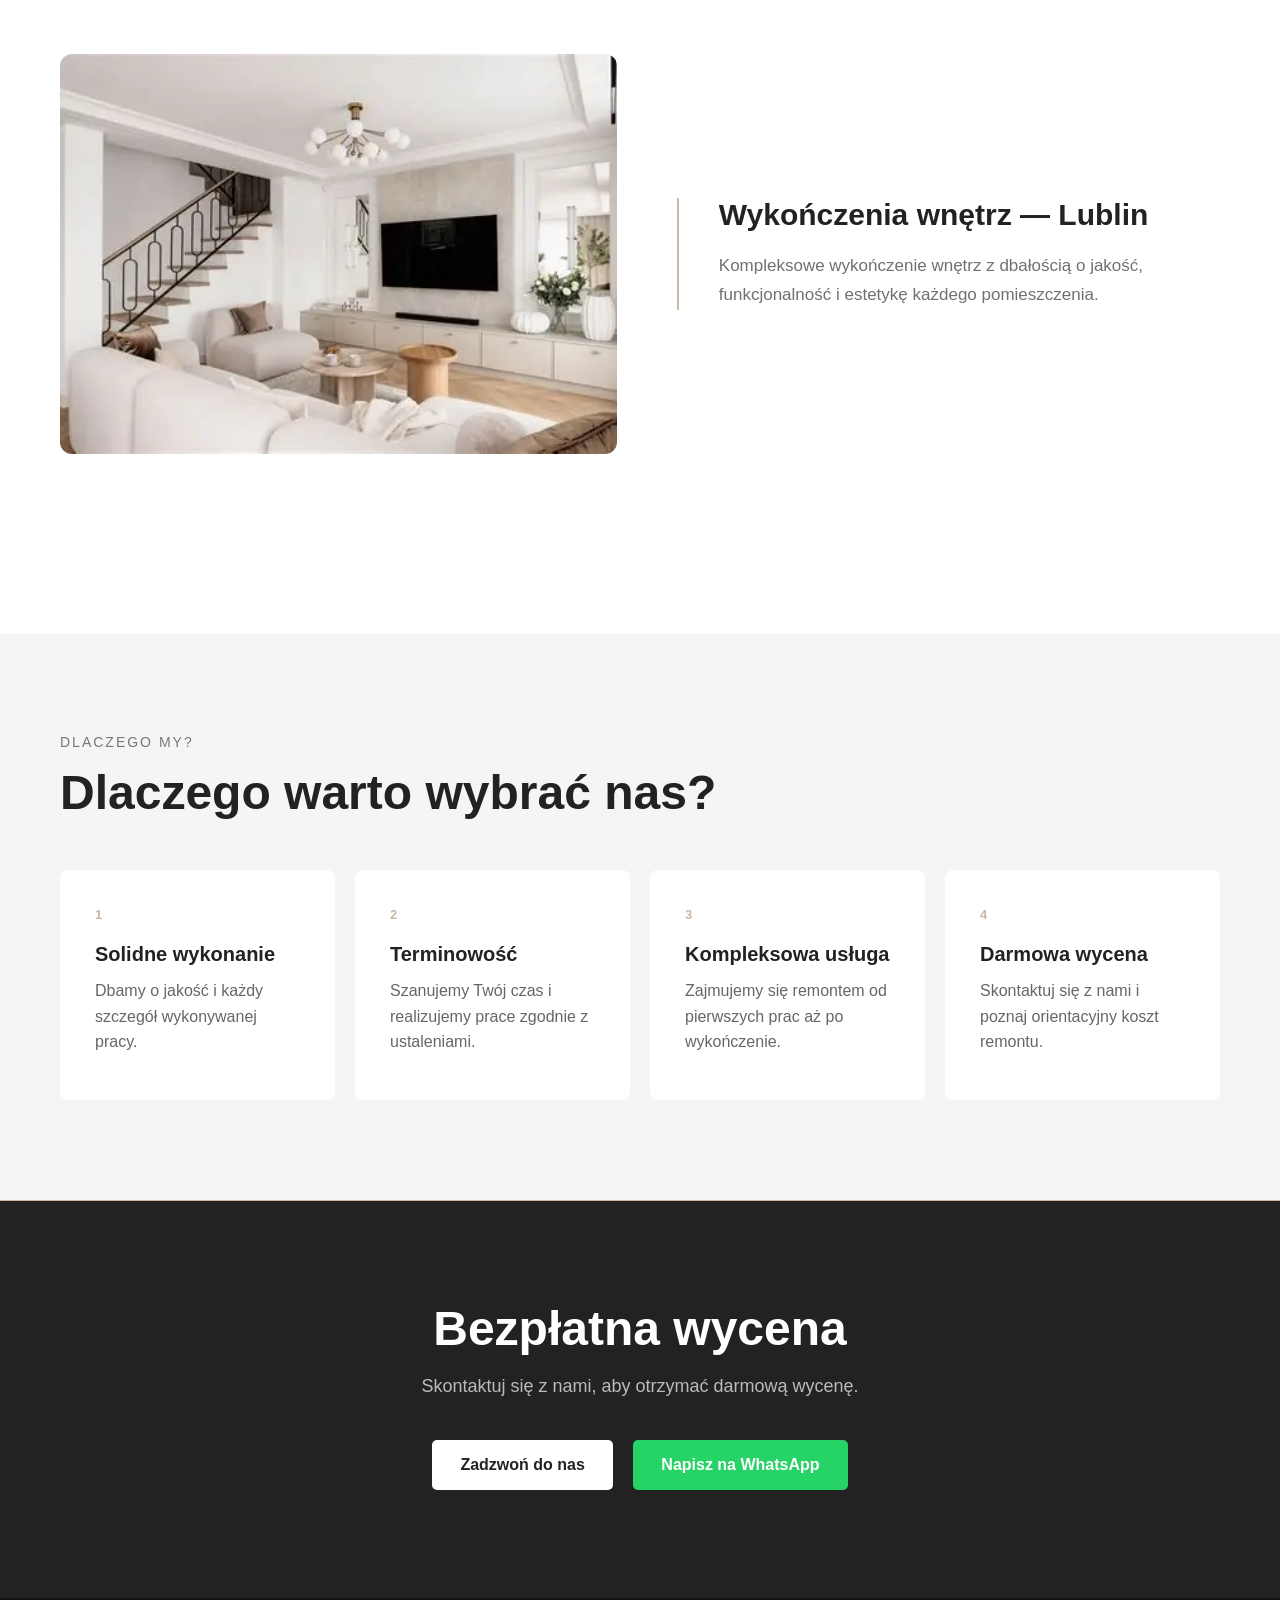
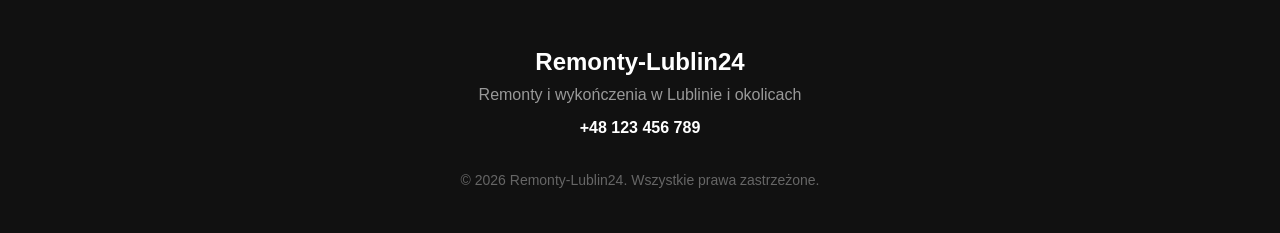
==== commit 231e237c: "Fix logo name from 'Remont-Lublin24' to 'Zalupa30SM'" ====
--- a/index.html
+++ b/index.html
@@ -24,7 +24,7 @@
     Remont-Lublin24
 </div>
     </span>
-    Remonty-Lublin24
+    Zalupa30SM
 </div>
 
     <nav>
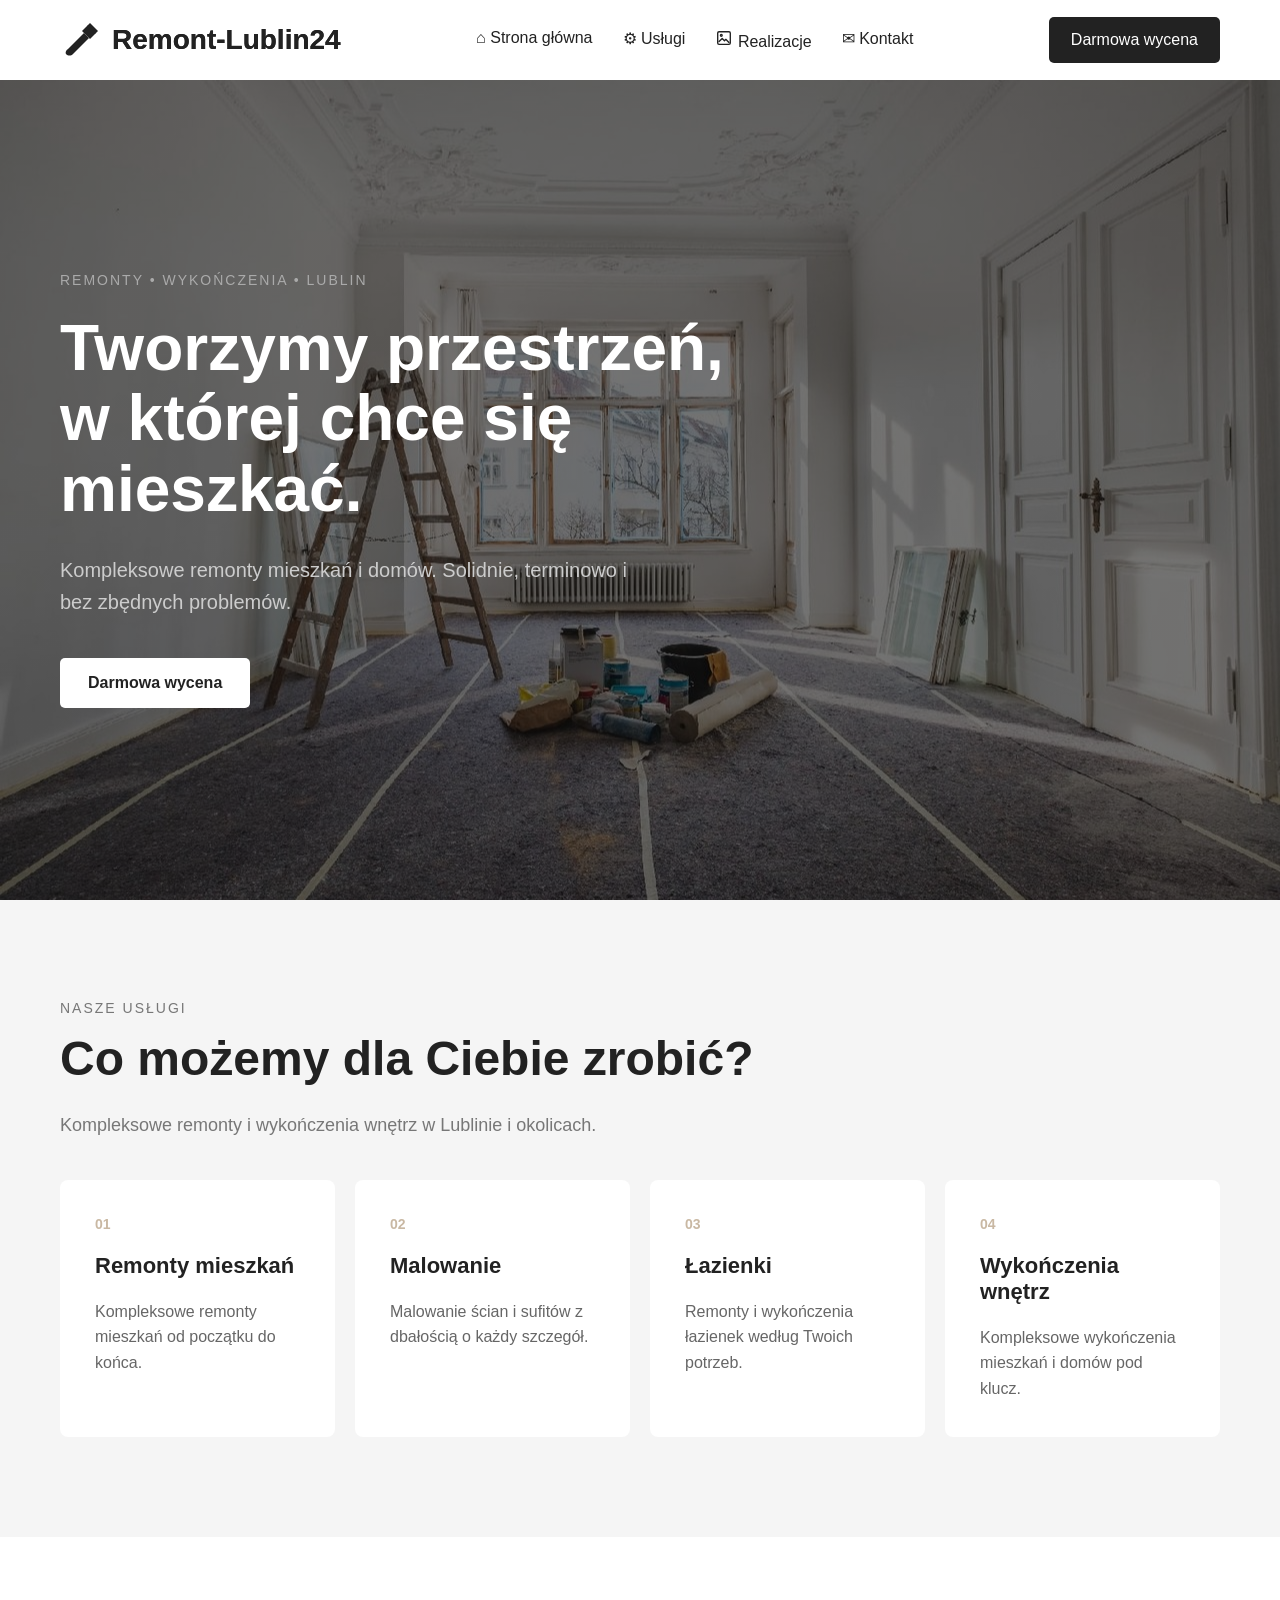
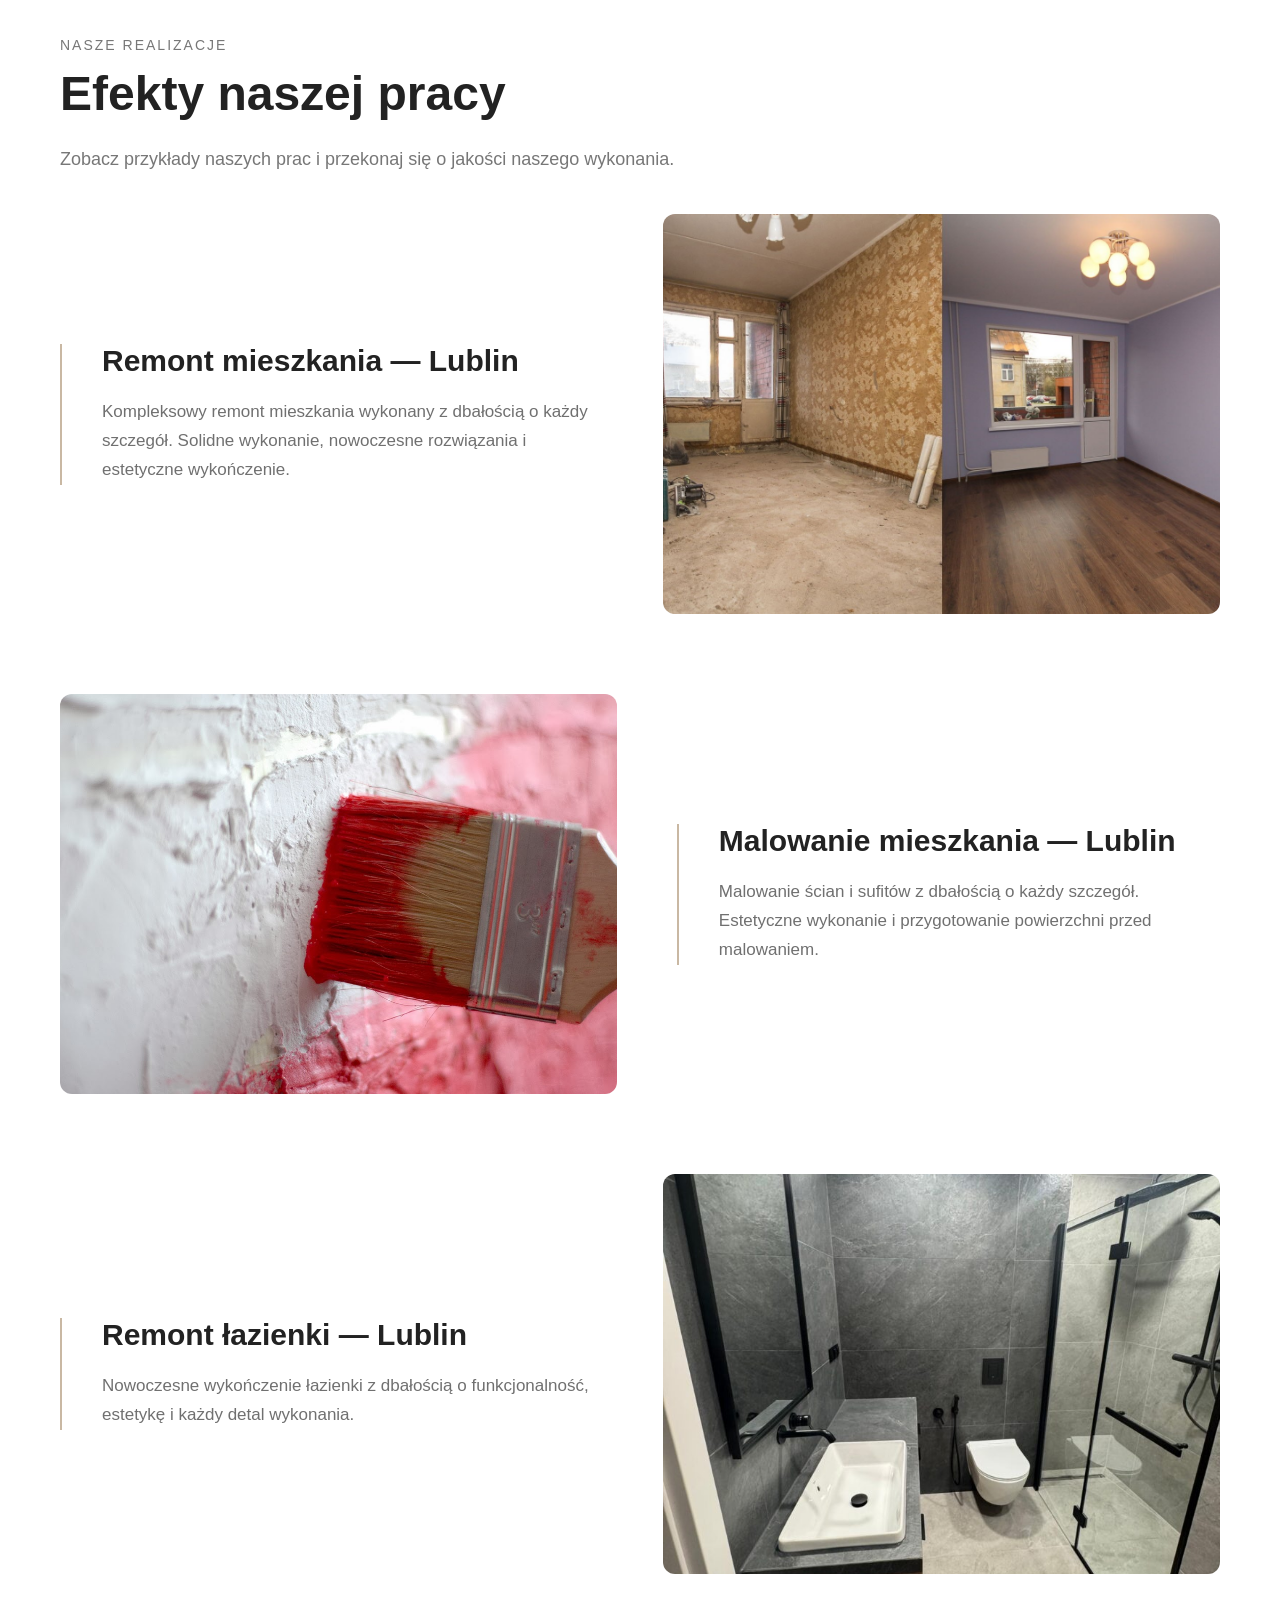
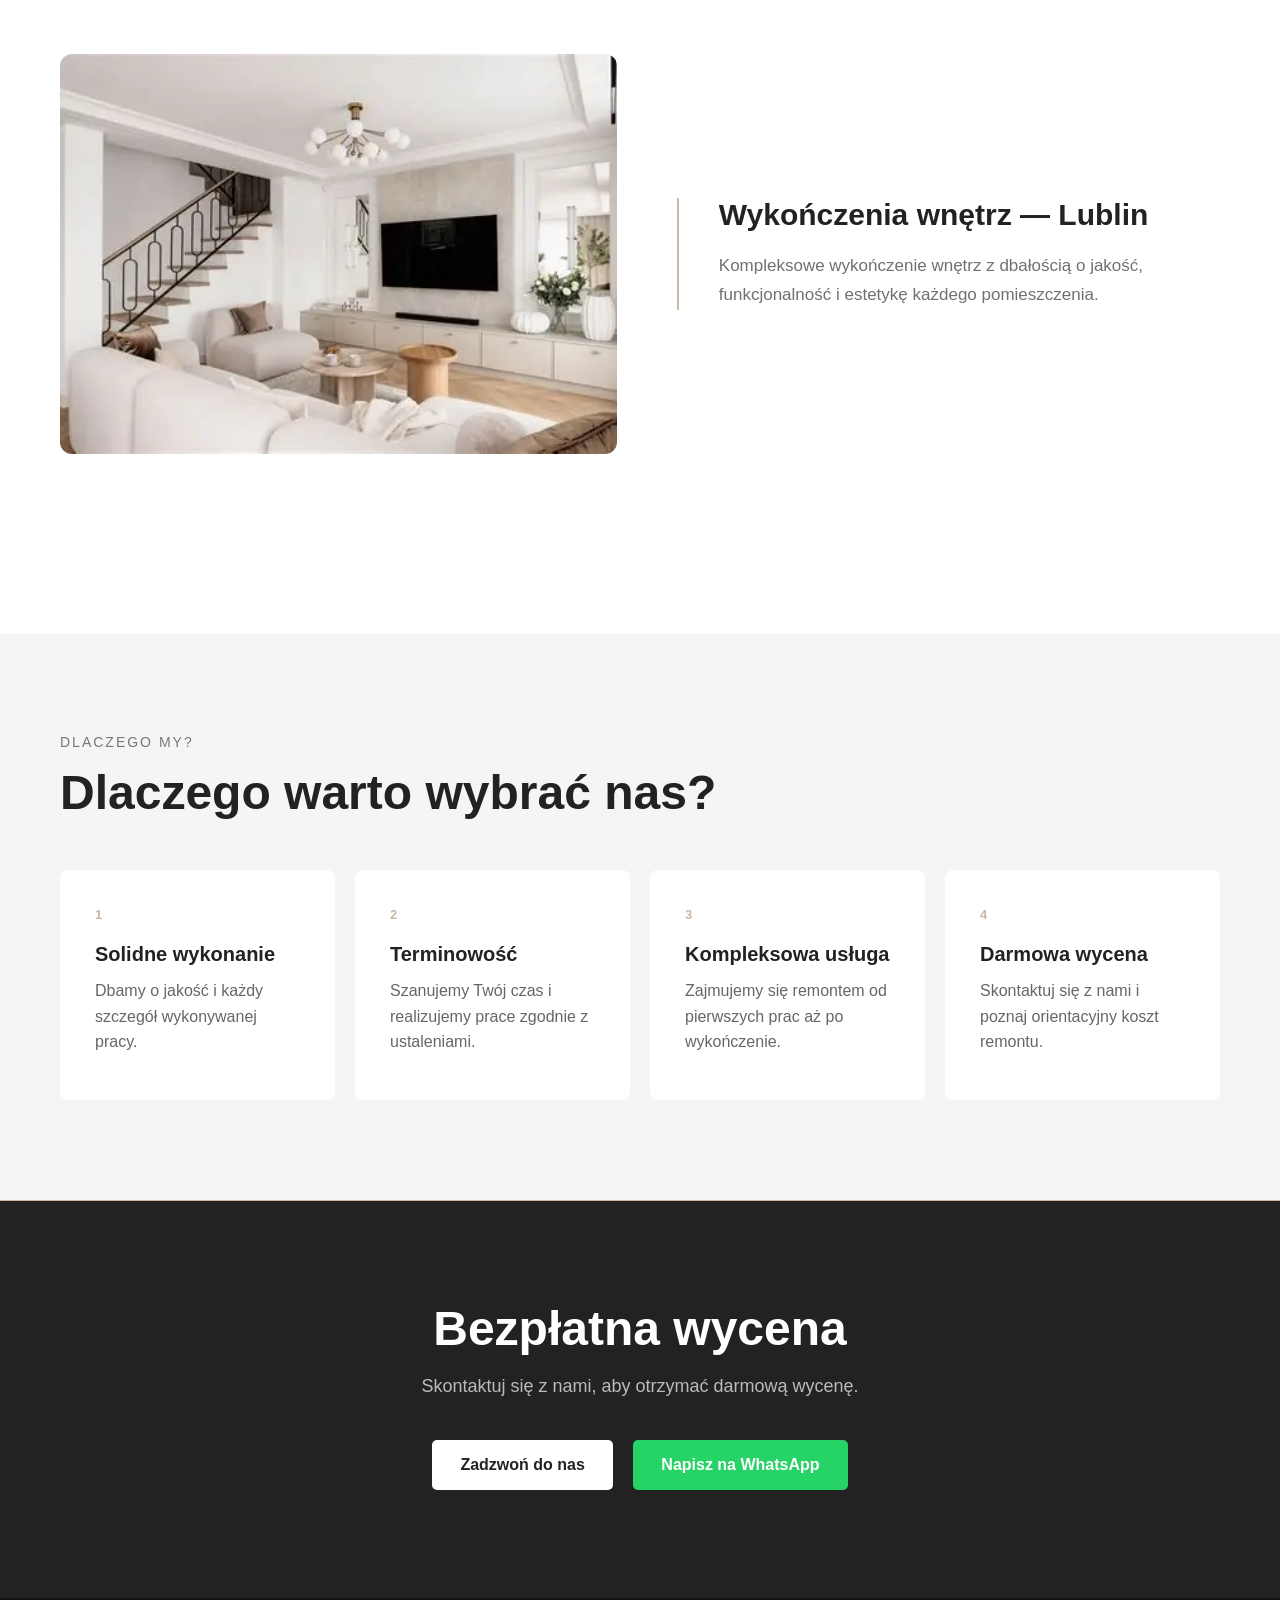
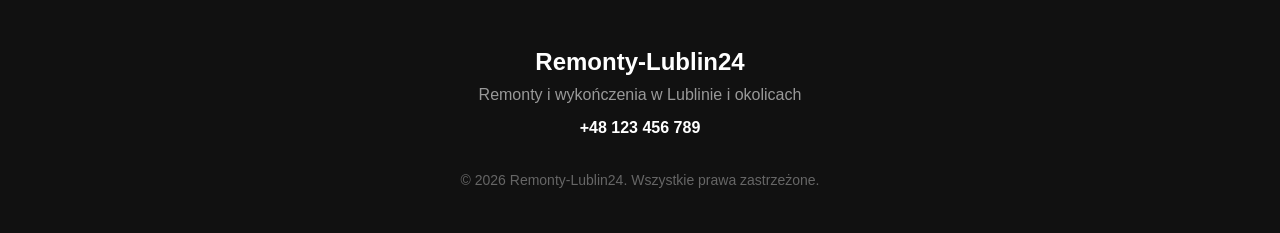
==== commit 66e60a0a: "Update index.html" ====
--- a/index.html
+++ b/index.html
@@ -24,7 +24,7 @@
     Remont-Lublin24
 </div>
     </span>
-    Zalupa30SM
+    Remont-Lublin24
 </div>
 
     <nav>
